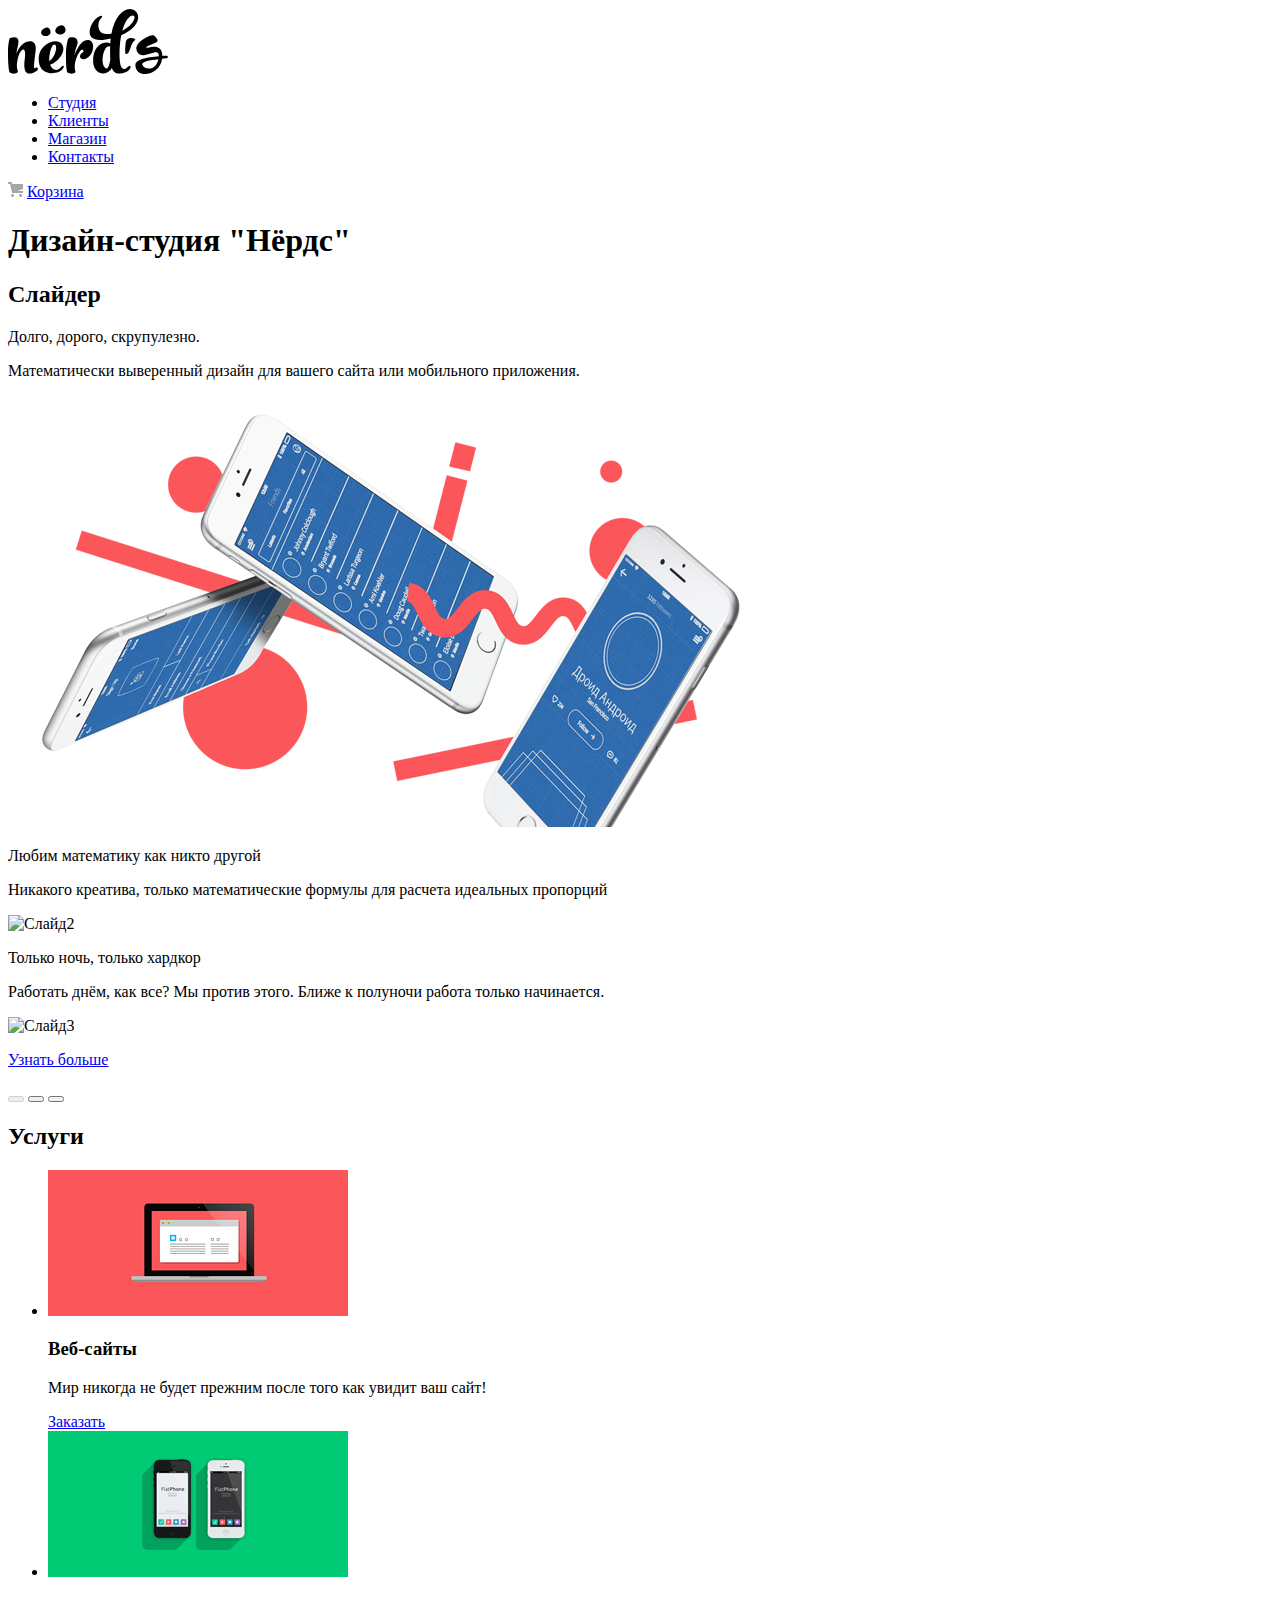
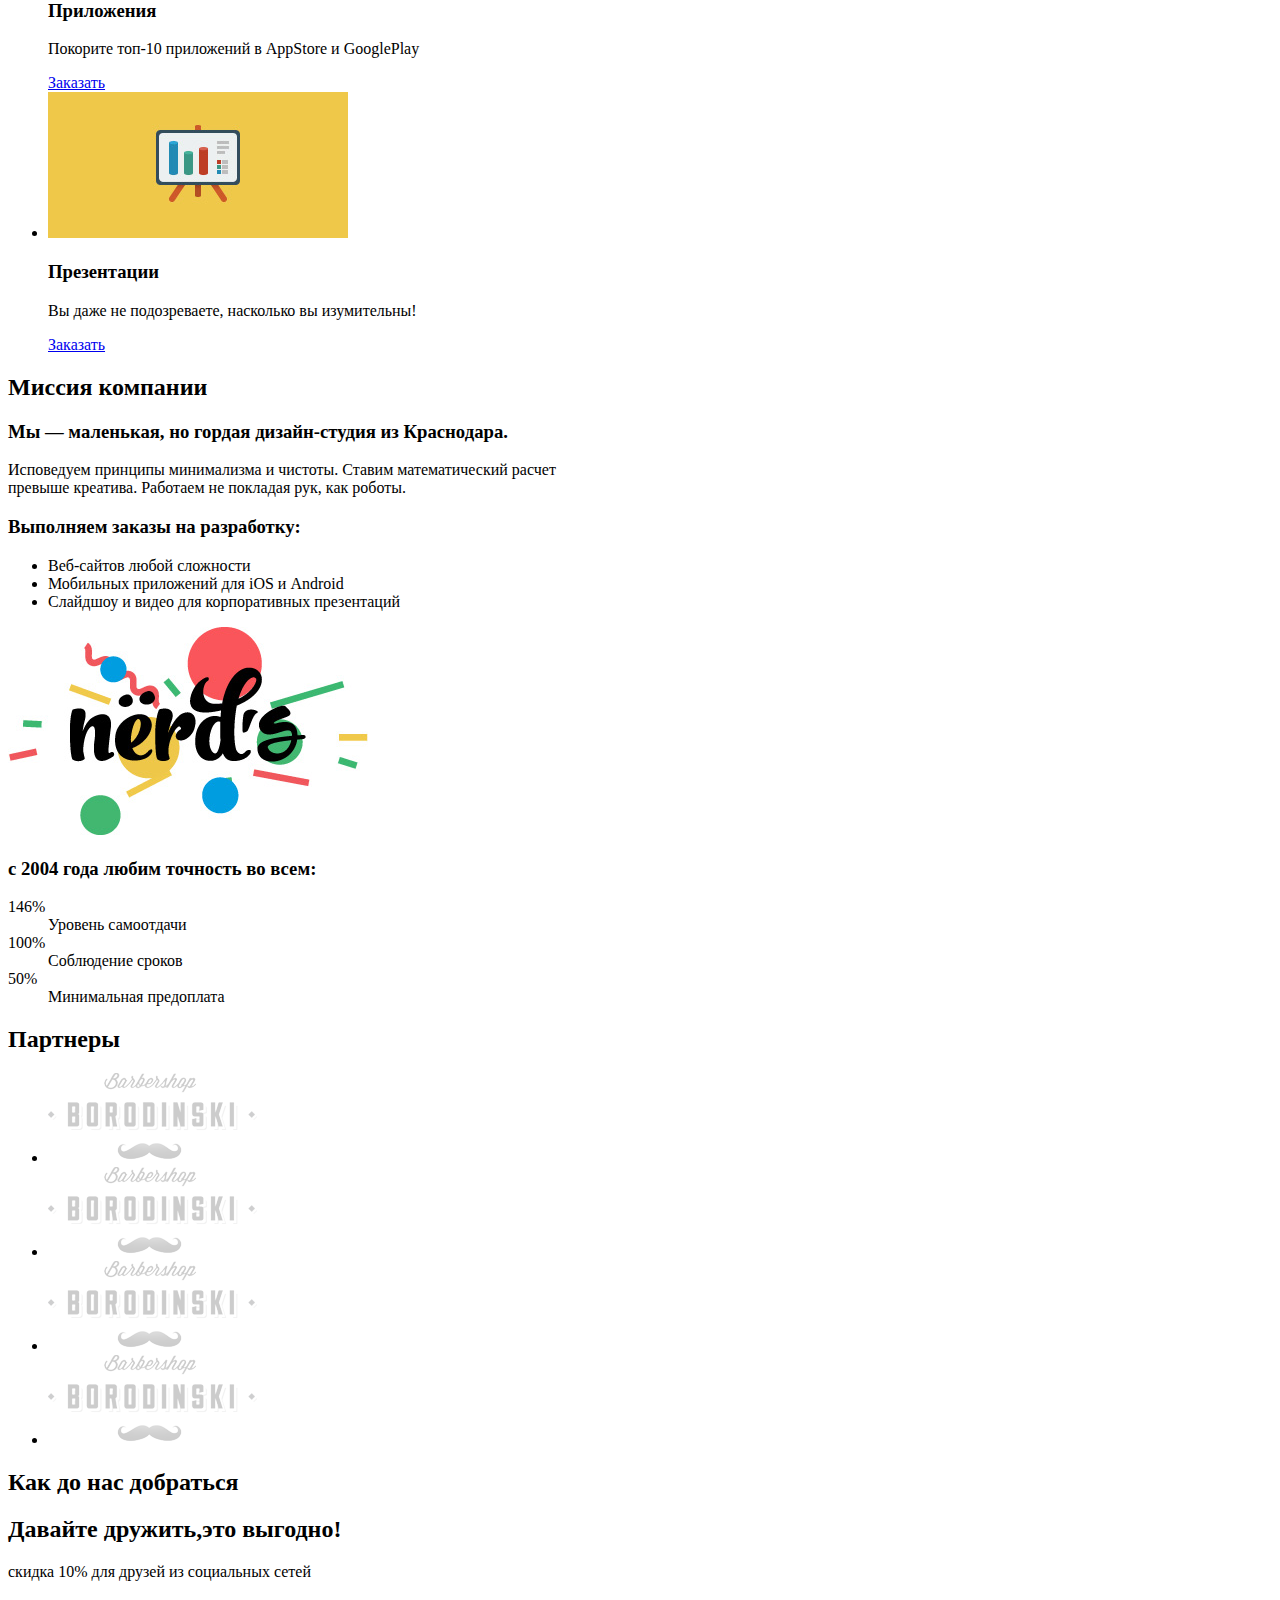
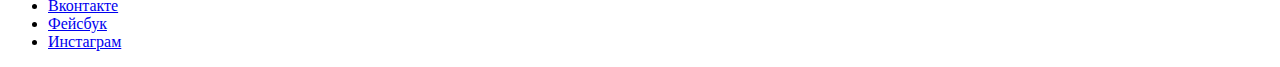
==== index.html @ 38458209 "initial commit" ====
<!DOCTYPE html>
<html lang="ru">

<head>
  <meta charset="utf-8">
  <title>HTML Academy: Нёрдс</title>
</head>

<body>
  <header>
    <nav>
      <a>
        <img src="img/photos/nerds-logo.svg" width="160" height="66" alt="Логотип">
      </a>
      <ul>
        <li><a href="blank.html">Студия</a></li>
        <li><a href="blank.html">Клиенты</a> </li>
        <li><a href="catalog.html">Магазин</a></li>
        <li><a href="blank.html">Контакты</a></li>
      </ul>
      <img src="img/photos/cart-icon.svg">
      <a href="blank.html">Корзина</a>
    </nav>
  </header>

  <main>
    <h1>Дизайн-студия "Нёрдс"</h1>

    <section>
      <h2>Слайдер</h2>
      <p>
        Долго, дорого, скрупулезно.
      </p>
      <p>
        Математически выверенный дизайн для вашего сайта или мобильного приложения.
      </p>

      <img src="img/photos/nerds-index-slide1 1.png" alt="Слайд1">

      <p>
        Любим математику как никто другой
      </p>
      <p>
        Никакого креатива, только математические формулы для расчета идеальных пропорций
      </p>

      <img src="https://via.placeholder.com/150x100" alt="Слайд2">

      <p>
        Только ночь, только хардкор
      </p>
      <p>
        Работать днём, как все? Мы против этого. Ближе к полуночи работа только начинается.
      </p>

      <img src="https://via.placeholder.com/150x100" alt="Слайд3">
      <p>
        <a href="#">Узнать больше</a>
      </p>

      <button type="button" disabled></button>
      <button type="button"></button>
      <button type="button"></button>
    </section>

    <section>
      <h2>
        Услуги
      </h2>
      <ul>
        <li>
          <img src="img/photos/illustration-1 1.jpg" alt="Веб-сайты">
          <h3>Веб-сайты</h3>
          <p>Мир никогда не будет прежним после того как увидит ваш сайт!</p>
          <a href="#">Заказать</a>
        </li>
        <li>
          <img src="img/photos/illustration-2 1.svg" alt="Приложения">
          <h3>Приложения</h3>
          <p>Покорите топ-10 приложений в AppStore и GooglePlay</p>
          <a href="#">Заказать</a>
        </li>
        <li>
          <img src="img/photos/illustration-3 1.jpg" alt="Презентации">
          <h3>Презентации</h3>
          <p>Вы даже не подозреваете, насколько вы изумительны!</p>
          <a href="#">Заказать</a>
        </li>
      </ul>
    </section>

    <section>
      <h2>
        Миссия компании
      </h2>
      <h3>Мы — маленькая, но гордая дизайн-студия из Краснодара.</h3>
      <p>Исповедуем принципы минимализма и чистоты. Ставим математический расчет<br>превыше креатива. Работаем не
        покладая рук, как роботы.</p>
      <p>
      <h3>Выполняем заказы на разработку:</h3>
      </p>
      <ul>
        <li>Веб-сайтов любой сложности</li>
        <li>Мобильных приложений для iOS и Android</li>
        <li>Слайдшоу и видео для корпоративных презентаций</li>
      </ul>

      <img src="img/photos/nerds-illustration 1.png" alt="Иллюстрация Нёрдс">
      <h3>с 2004 года любим точность во всем:</h3>
      <dl>
        <dt>146%</dt>
        <dd>Уровень самоотдачи</dd>

        <dt>100%</dt>
        <dd>Соблюдение сроков</dd>

        <dt>50%</dt>
        <dd>Минимальная предоплата</dd>
      </dl>
    </section>

    <section>
      <h2>Партнеры</h2>
      <ul>
        <li>
          <a href="https://htmlacademy.ru/intensive/htmlcss">
            <img src="img/photos/logo-2 1.svg" alt="html.academy">
          </a>
        </li>
        <li>
          <a href="#">
            <img src="img/photos/logo-2 1.svg" alt="borodinski">
          </a>
        </li>
        <li>
          <a href="#">
            <img src="img/photos/logo-2 1.svg" alt="pink">
          </a>
        </li>
        <li>
          <a href="#">
            <img src="img/photos/logo-2 1.svg" alt="mishka">
          </a>
        </li>
      </ul>
    </section>
  </main>
  
  <footer>
    <section>
      <h2>Как до нас добраться</h2>
      <!---Здесь будет карта -->
    </section>
    <section>
      <h2>Давайте дружить,это выгодно!</h2>
      <p>скидка 10% для друзей из социальных сетей</p>
      <ul>
        <li>
          <a href="#">Вконтакте</a>
        </li>
        <li>
          <a href="#">Фейсбук</a>
        </li>
        <li>
          <a href="#">Инстаграм</a>
        </li>
      </ul>
    </section>
  </footer>


</body>

</html>
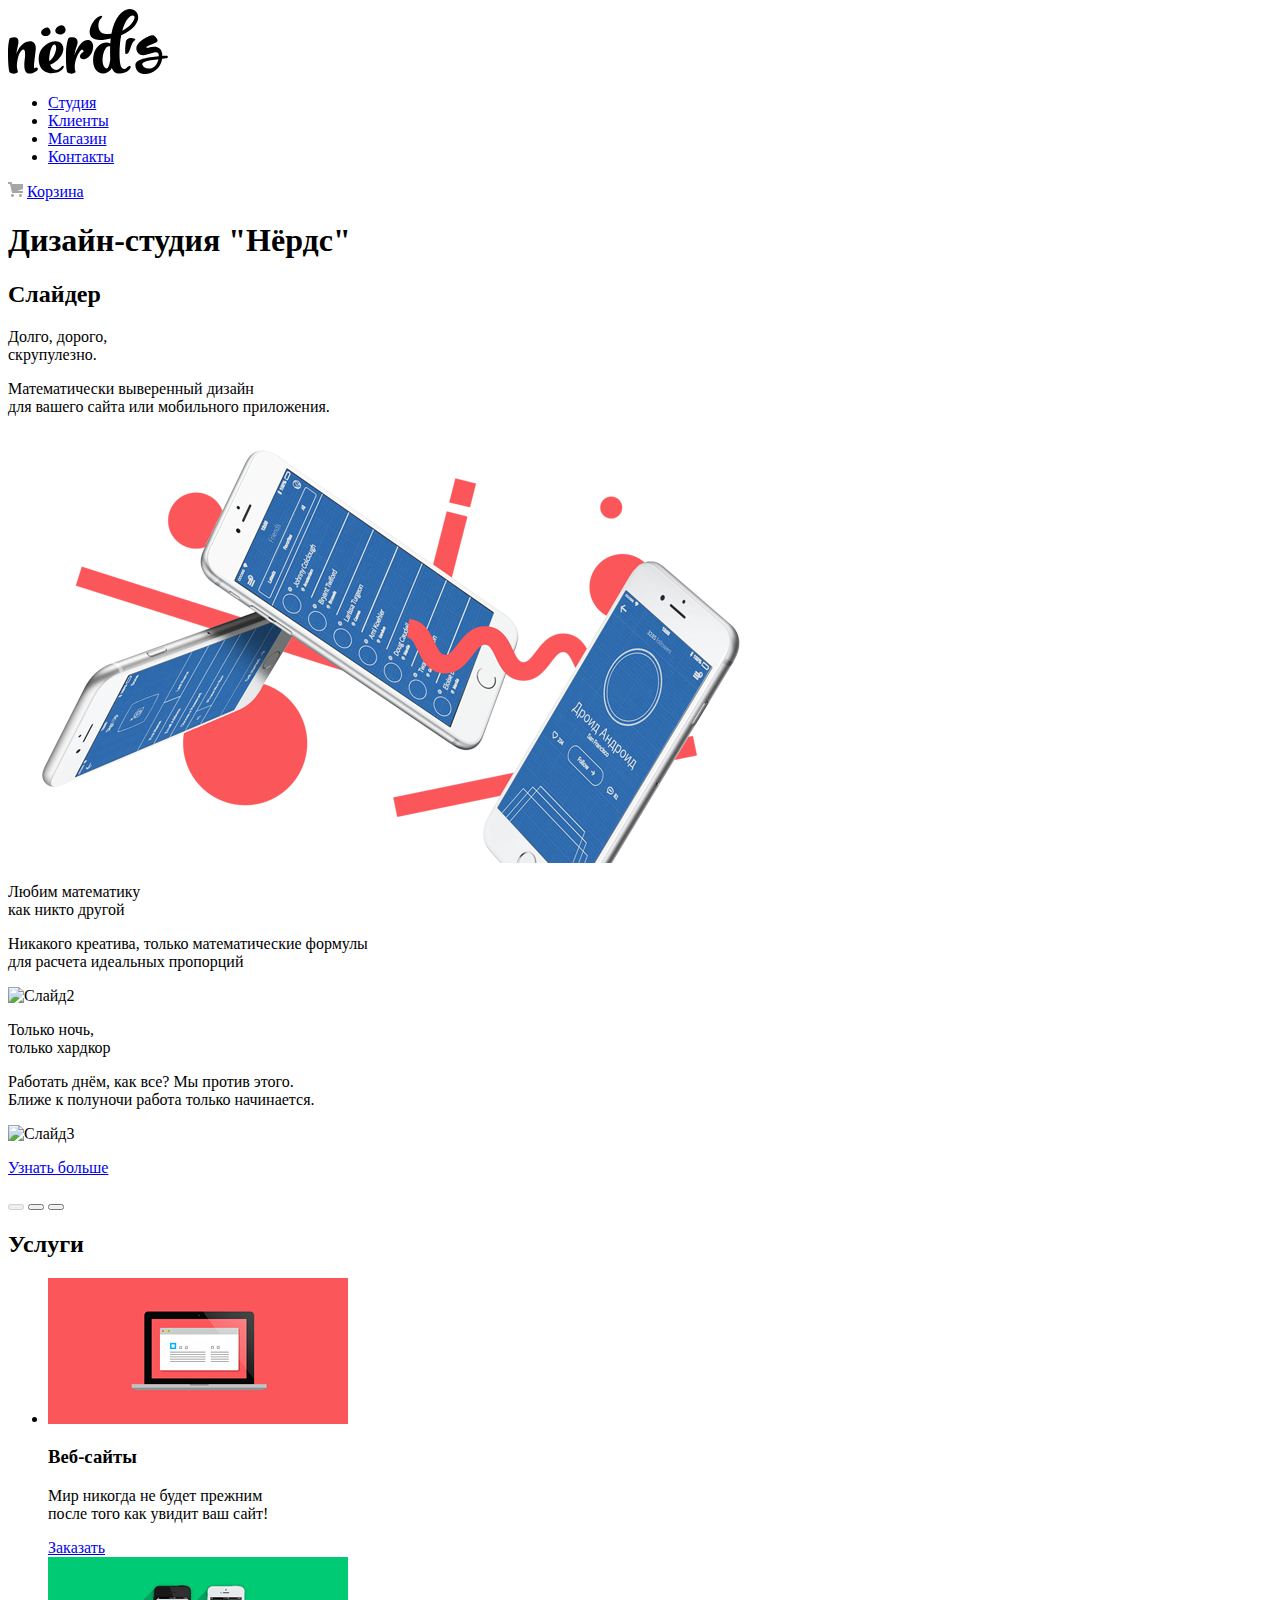
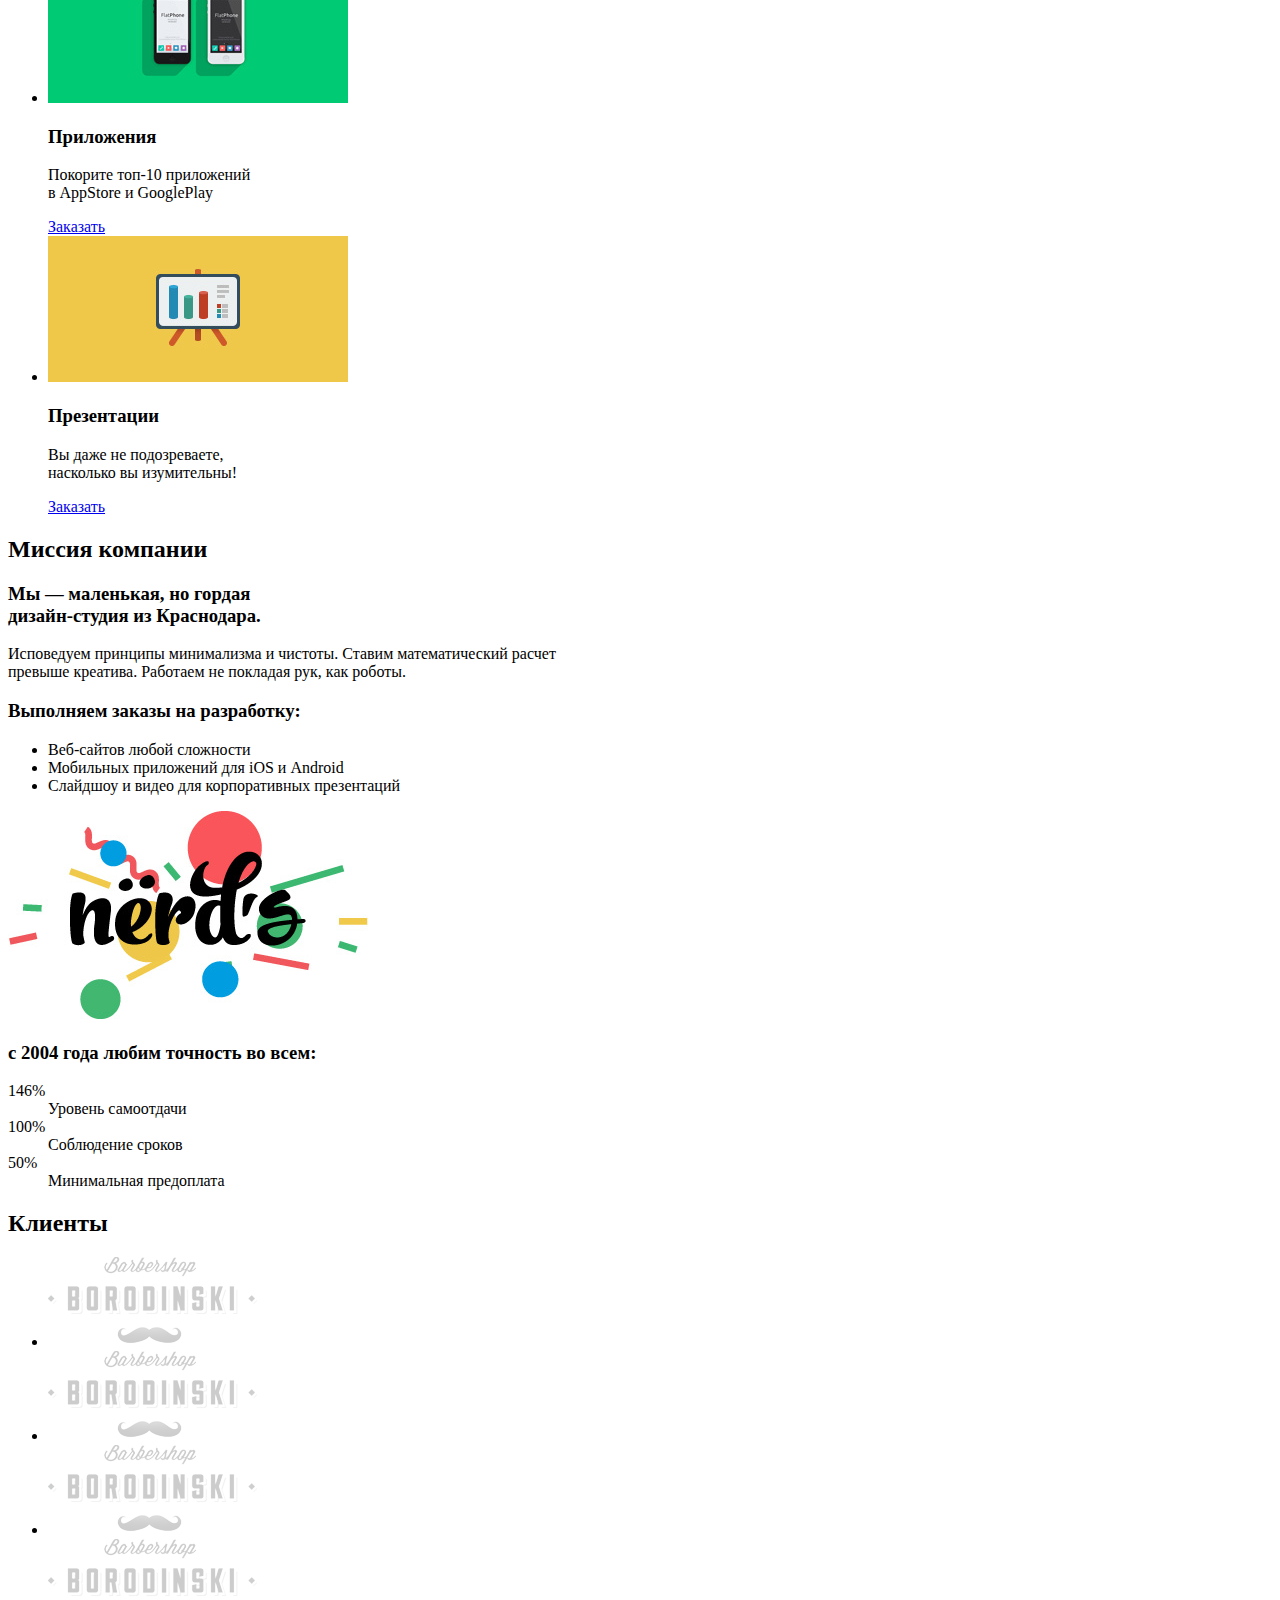
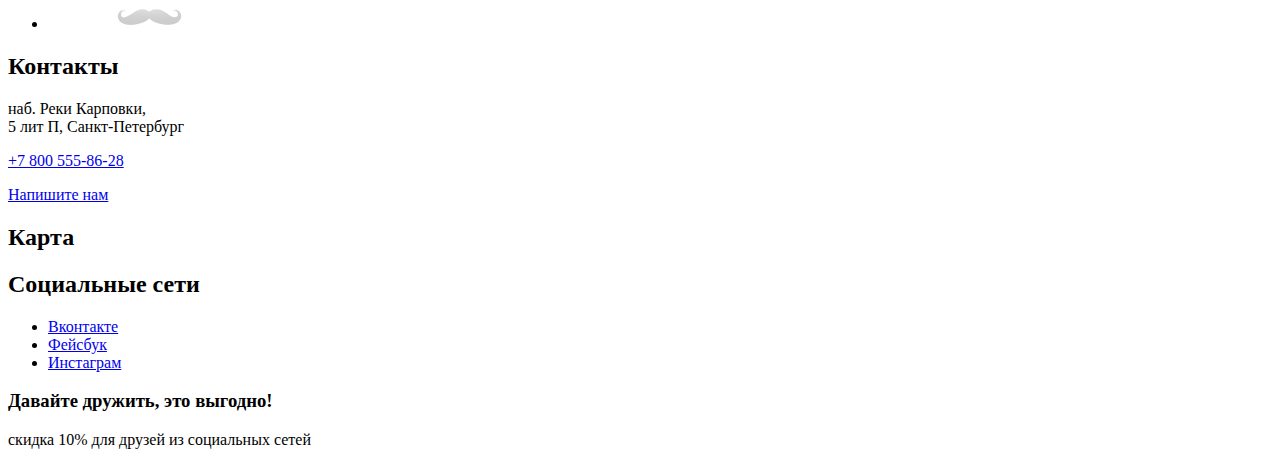
==== commit 7068b64e: "Стр.каталога, изменения в футере сайта" ====
--- a/index.html
+++ b/index.html
@@ -29,28 +29,28 @@
     <section>
       <h2>Слайдер</h2>
       <p>
-        Долго, дорого, скрупулезно.
+        Долго, дорого,<br> скрупулезно.
       </p>
       <p>
-        Математически выверенный дизайн для вашего сайта или мобильного приложения.
+        Математически выверенный дизайн<br> для вашего сайта или мобильного приложения.
       </p>
 
       <img src="img/photos/nerds-index-slide1 1.png" alt="Слайд1">
 
       <p>
-        Любим математику как никто другой
+        Любим математику<br> как никто другой
       </p>
       <p>
-        Никакого креатива, только математические формулы для расчета идеальных пропорций
+        Никакого креатива, только математические формулы<br> для расчета идеальных пропорций
       </p>
 
       <img src="https://via.placeholder.com/150x100" alt="Слайд2">
 
       <p>
-        Только ночь, только хардкор
+        Только ночь,<br> только хардкор
       </p>
       <p>
-        Работать днём, как все? Мы против этого. Ближе к полуночи работа только начинается.
+        Работать днём, как все? Мы против этого.<br> Ближе к полуночи работа только начинается.
       </p>
 
       <img src="https://via.placeholder.com/150x100" alt="Слайд3">
@@ -71,19 +71,19 @@
         <li>
           <img src="img/photos/illustration-1 1.jpg" alt="Веб-сайты">
           <h3>Веб-сайты</h3>
-          <p>Мир никогда не будет прежним после того как увидит ваш сайт!</p>
+          <p>Мир никогда не будет прежним<br> после того как увидит ваш сайт!</p>
           <a href="#">Заказать</a>
         </li>
         <li>
           <img src="img/photos/illustration-2 1.svg" alt="Приложения">
           <h3>Приложения</h3>
-          <p>Покорите топ-10 приложений в AppStore и GooglePlay</p>
+          <p>Покорите топ-10 приложений<br> в AppStore и GooglePlay</p>
           <a href="#">Заказать</a>
         </li>
         <li>
           <img src="img/photos/illustration-3 1.jpg" alt="Презентации">
           <h3>Презентации</h3>
-          <p>Вы даже не подозреваете, насколько вы изумительны!</p>
+          <p>Вы даже не подозреваете,<br> насколько вы изумительны!</p>
           <a href="#">Заказать</a>
         </li>
       </ul>
@@ -93,7 +93,7 @@
       <h2>
         Миссия компании
       </h2>
-      <h3>Мы — маленькая, но гордая дизайн-студия из Краснодара.</h3>
+      <h3>Мы — маленькая, но гордая<br> дизайн-студия из Краснодара.</h3>
       <p>Исповедуем принципы минимализма и чистоты. Ставим математический расчет<br>превыше креатива. Работаем не
         покладая рук, как роботы.</p>
       <p>
@@ -120,7 +120,7 @@
     </section>
 
     <section>
-      <h2>Партнеры</h2>
+      <h2>Клиенты</h2>
       <ul>
         <li>
           <a href="https://htmlacademy.ru/intensive/htmlcss">
@@ -144,16 +144,28 @@
         </li>
       </ul>
     </section>
+
   </main>
-  
+
   <footer>
     <section>
-      <h2>Как до нас добраться</h2>
+      <h2>Контакты</h2>
+      <p>
+        наб. Реки Карповки,<br> 5 лит П, Санкт-Петербург
+      </p>
+     <a href="tel:+78005558628">+7 800 555-86-28</a>
+     <p>
+     <a href="#">Напишите нам</a>
+    </p>
+    </section>
+
+    <section>
+      <h2>Карта</h2>
       <!---Здесь будет карта -->
     </section>
+    
     <section>
-      <h2>Давайте дружить,это выгодно!</h2>
-      <p>скидка 10% для друзей из социальных сетей</p>
+      <h2>Социальные сети</h2>
       <ul>
         <li>
           <a href="#">Вконтакте</a>
@@ -165,6 +177,10 @@
           <a href="#">Инстаграм</a>
         </li>
       </ul>
+        <h3>Давайте дружить, это выгодно!</h3>
+      <p>
+        скидка 10% для друзей из социальных сетей
+      </p>
     </section>
   </footer>
 
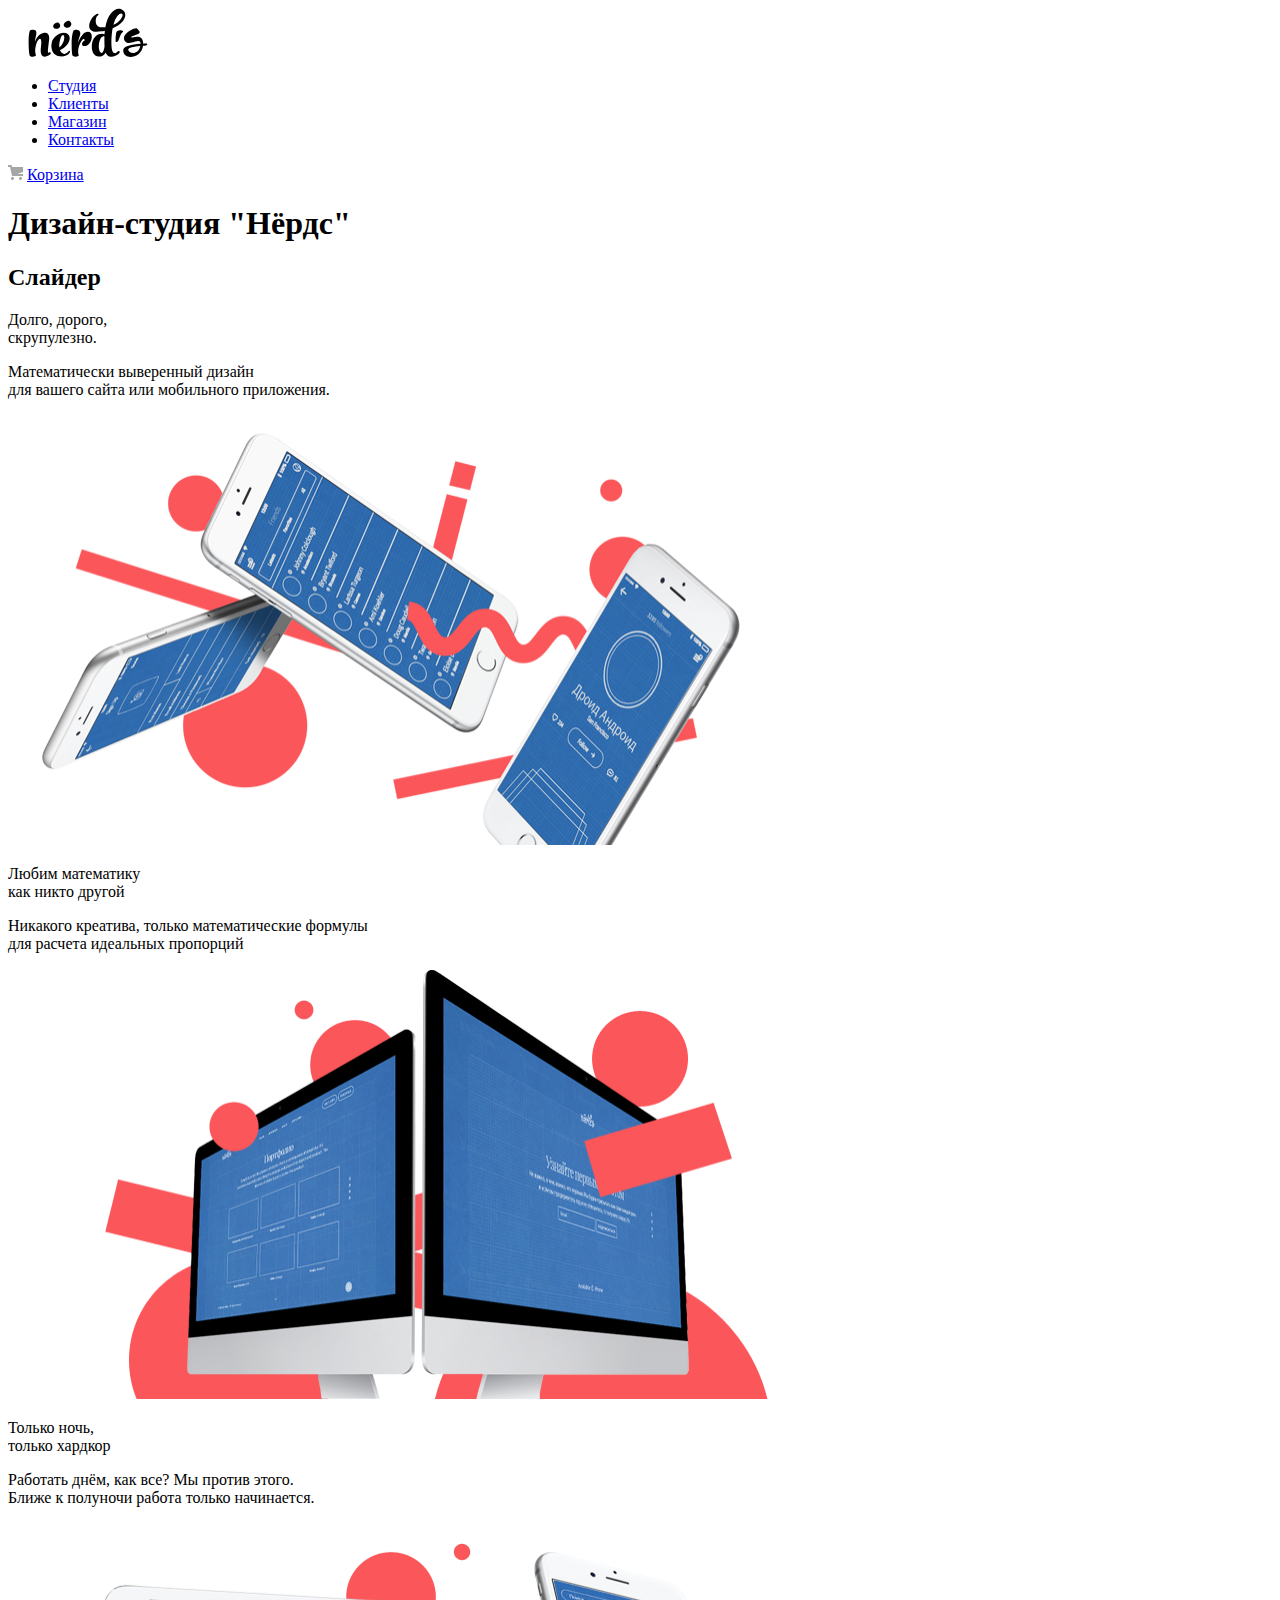
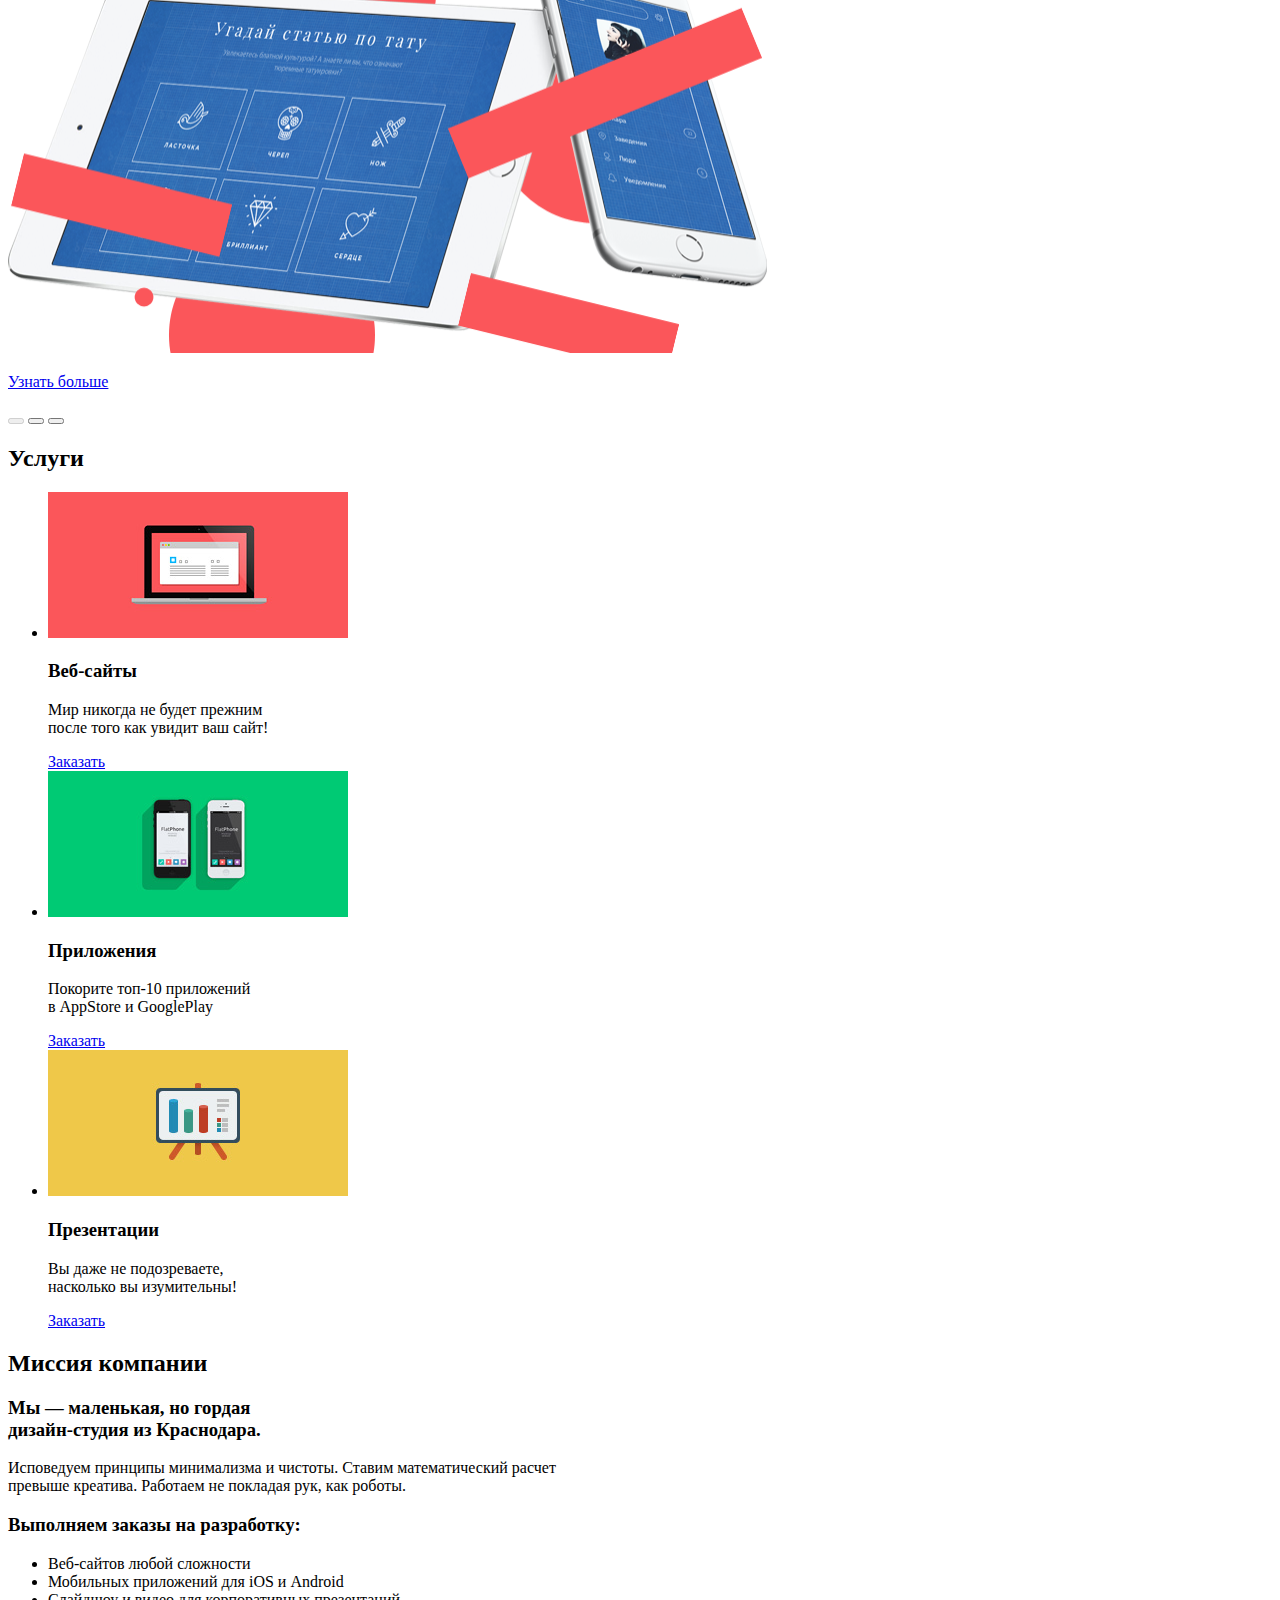
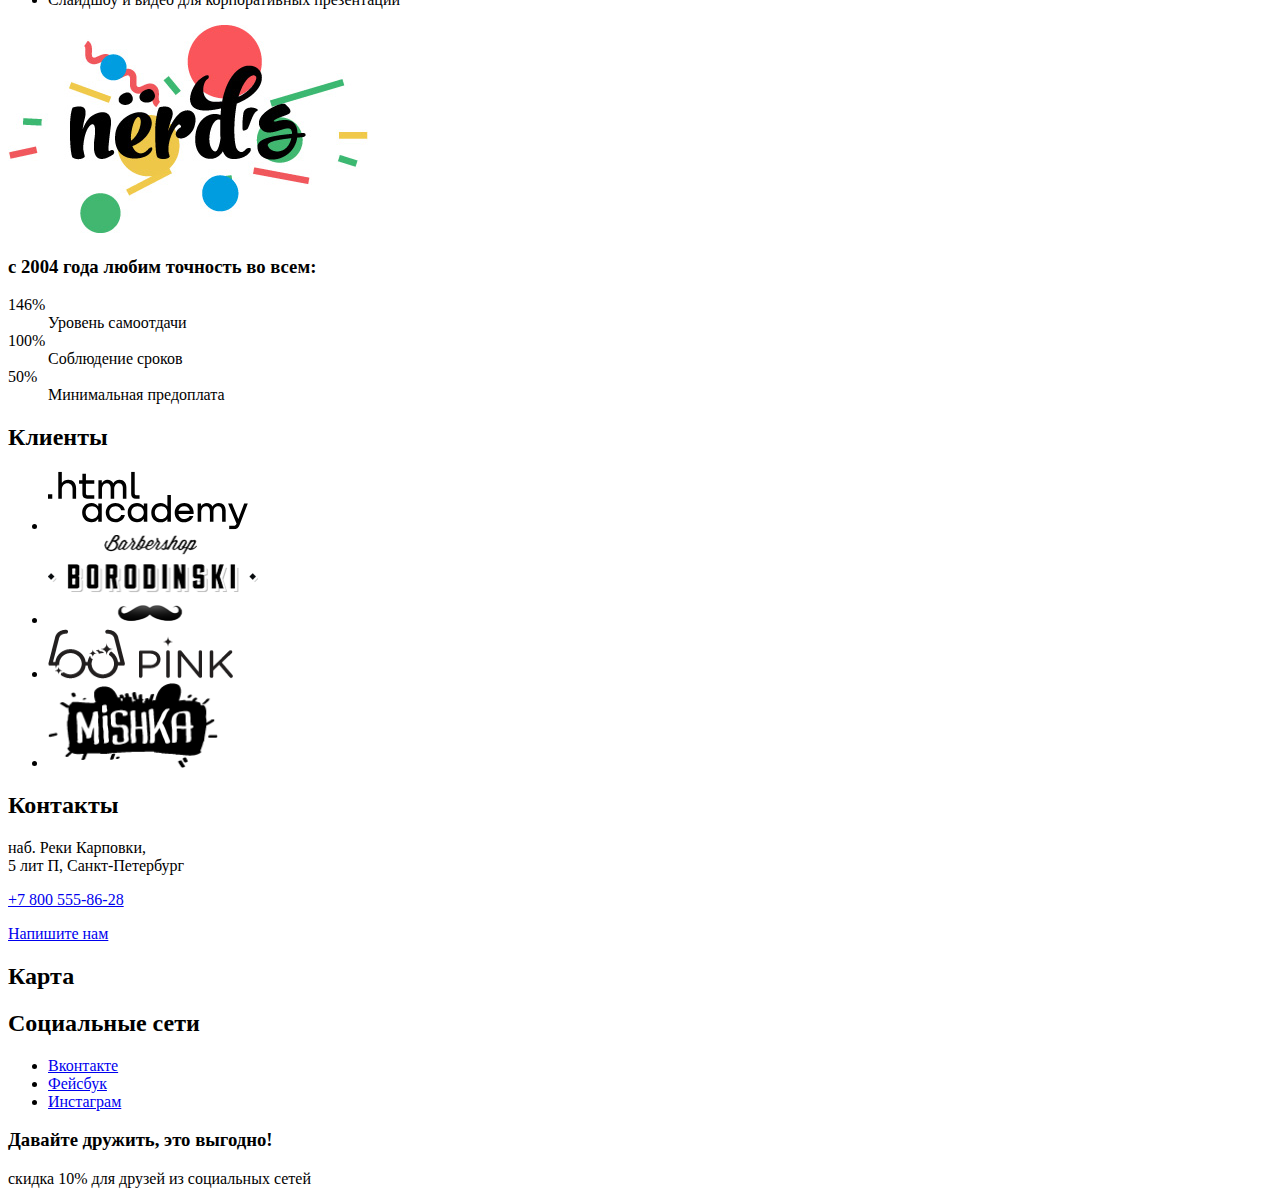
==== commit 355f48a3: "Добавлены картинки, сделана фавиконка" ====
--- a/index.html
+++ b/index.html
@@ -4,13 +4,17 @@
 <head>
   <meta charset="utf-8">
   <title>HTML Academy: Нёрдс</title>
+  <link rel="icon" href="favicon.ico">
+  <link rel="icon" href="favicon/icon.svg" type="image/svg+xml">
+  <link rel="apple-touch-icon" href="favicon/180.png">
+  <link rel="manifest" href="manifest.webmanifest">
 </head>
 
 <body>
   <header>
     <nav>
       <a>
-        <img src="img/photos/nerds-logo.svg" width="160" height="66" alt="Логотип">
+        <img src="img/nerds-logo.svg" width="160" height="49" alt="Логотип">
       </a>
       <ul>
         <li><a href="blank.html">Студия</a></li>
@@ -18,7 +22,7 @@
         <li><a href="catalog.html">Магазин</a></li>
         <li><a href="blank.html">Контакты</a></li>
       </ul>
-      <img src="img/photos/cart-icon.svg">
+      <img src="img/icons/cart-icon.svg" width="15" height="15" alt="Корзина">
       <a href="blank.html">Корзина</a>
     </nav>
   </header>
@@ -35,7 +39,7 @@
         Математически выверенный дизайн<br> для вашего сайта или мобильного приложения.
       </p>
 
-      <img src="img/photos/nerds-index-slide1 1.png" alt="Слайд1">
+      <img src="img/long_expensive_scrupulously.png" width="760" height="430" alt="Слайд1">
 
       <p>
         Любим математику<br> как никто другой
@@ -44,7 +48,7 @@
         Никакого креатива, только математические формулы<br> для расчета идеальных пропорций
       </p>
 
-      <img src="https://via.placeholder.com/150x100" alt="Слайд2">
+      <img src="img/love_math.png" width="760" height="430" alt="Слайд2">
 
       <p>
         Только ночь,<br> только хардкор
@@ -53,7 +57,7 @@
         Работать днём, как все? Мы против этого.<br> Ближе к полуночи работа только начинается.
       </p>
 
-      <img src="https://via.placeholder.com/150x100" alt="Слайд3">
+      <img src="img/night_hardcore.png" width="760" height="430" alt="Слайд3">
       <p>
         <a href="#">Узнать больше</a>
       </p>
@@ -69,19 +73,19 @@
       </h2>
       <ul>
         <li>
-          <img src="img/photos/illustration-1 1.jpg" alt="Веб-сайты">
+          <img src="img/services/web-sites.png" width="300" height="146" alt="Веб-сайты">
           <h3>Веб-сайты</h3>
           <p>Мир никогда не будет прежним<br> после того как увидит ваш сайт!</p>
           <a href="#">Заказать</a>
         </li>
         <li>
-          <img src="img/photos/illustration-2 1.svg" alt="Приложения">
+          <img src="img/services/apllications.png" width="300" height="146" alt="Приложения">
           <h3>Приложения</h3>
           <p>Покорите топ-10 приложений<br> в AppStore и GooglePlay</p>
           <a href="#">Заказать</a>
         </li>
         <li>
-          <img src="img/photos/illustration-3 1.jpg" alt="Презентации">
+          <img src="img/services/presentations.png" width="300" height="146" alt="Презентации">
           <h3>Презентации</h3>
           <p>Вы даже не подозреваете,<br> насколько вы изумительны!</p>
           <a href="#">Заказать</a>
@@ -105,7 +109,7 @@
         <li>Слайдшоу и видео для корпоративных презентаций</li>
       </ul>
 
-      <img src="img/photos/nerds-illustration 1.png" alt="Иллюстрация Нёрдс">
+      <img src="img/nerds-illustration 1.png" width="360" height="208" alt="Иллюстрация Нёрдс">
       <h3>с 2004 года любим точность во всем:</h3>
       <dl>
         <dt>146%</dt>
@@ -124,22 +128,22 @@
       <ul>
         <li>
           <a href="https://htmlacademy.ru/intensive/htmlcss">
-            <img src="img/photos/logo-2 1.svg" alt="html.academy">
+            <img src="img/clients/htmlacademy 2.svg" width="200" height="60" alt="html.academy">
           </a>
         </li>
         <li>
           <a href="#">
-            <img src="img/photos/logo-2 1.svg" alt="borodinski">
+            <img src="img/clients/brorodinski.png" width="210" height="90" alt="borodinski">
           </a>
         </li>
         <li>
           <a href="#">
-            <img src="img/photos/logo-2 1.svg" alt="pink">
+            <img src="img/clients/pink.png" width="185" height="50" alt="pink">
           </a>
         </li>
         <li>
           <a href="#">
-            <img src="img/photos/logo-2 1.svg" alt="mishka">
+            <img src="img/clients/mishka.png" width="170" height="85" alt="mishka">
           </a>
         </li>
       </ul>
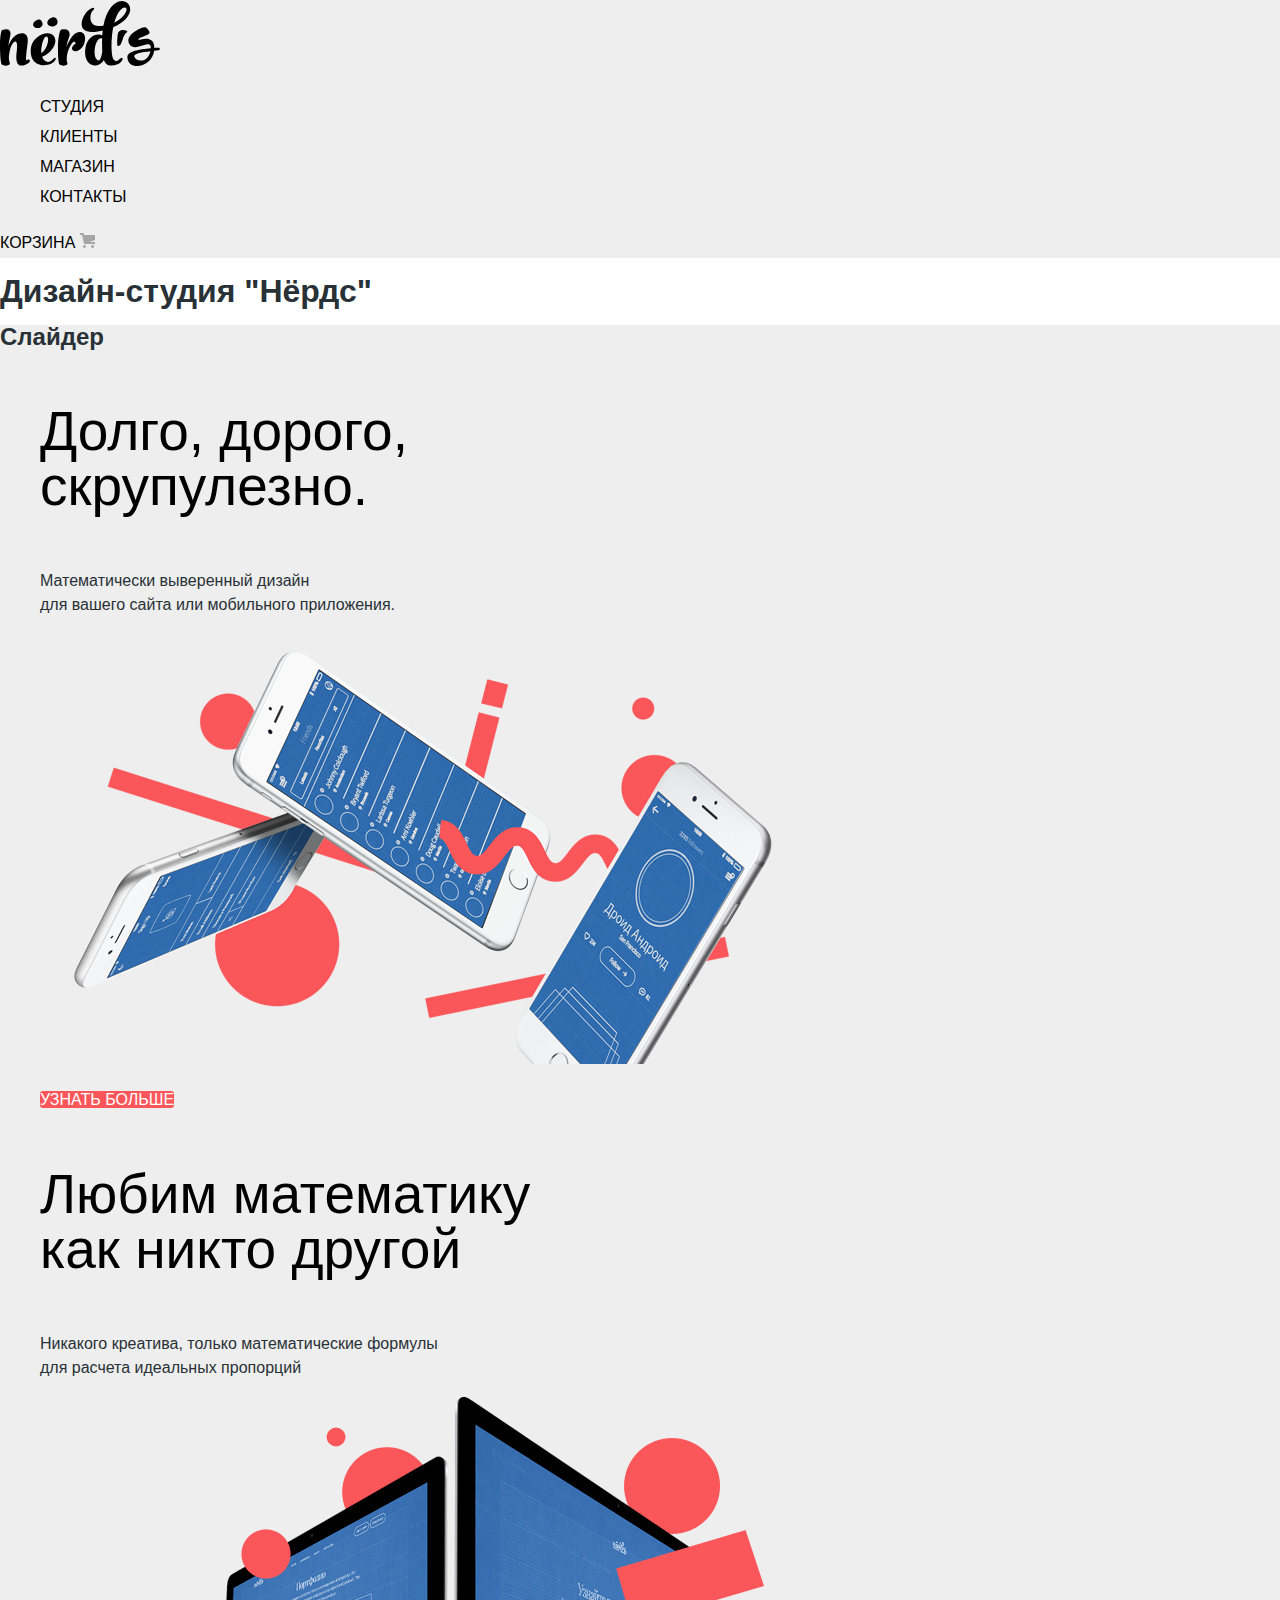
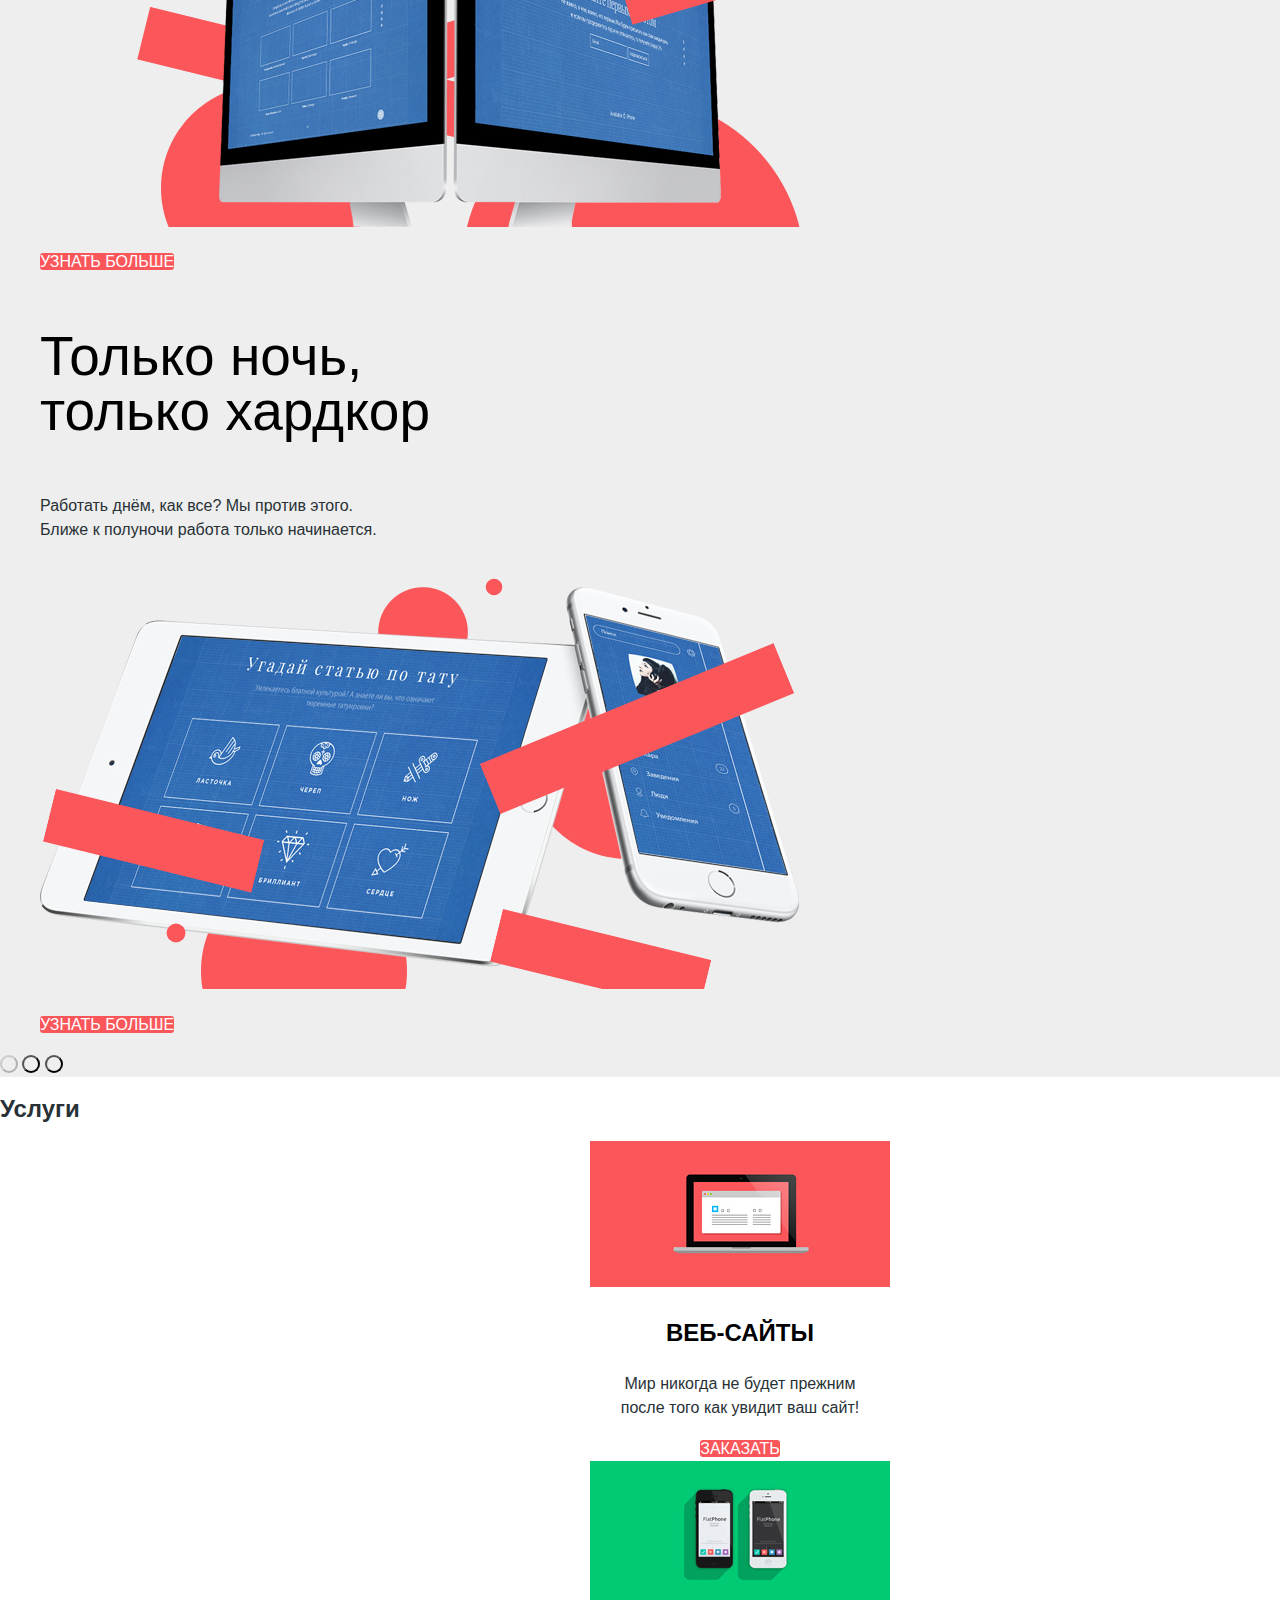
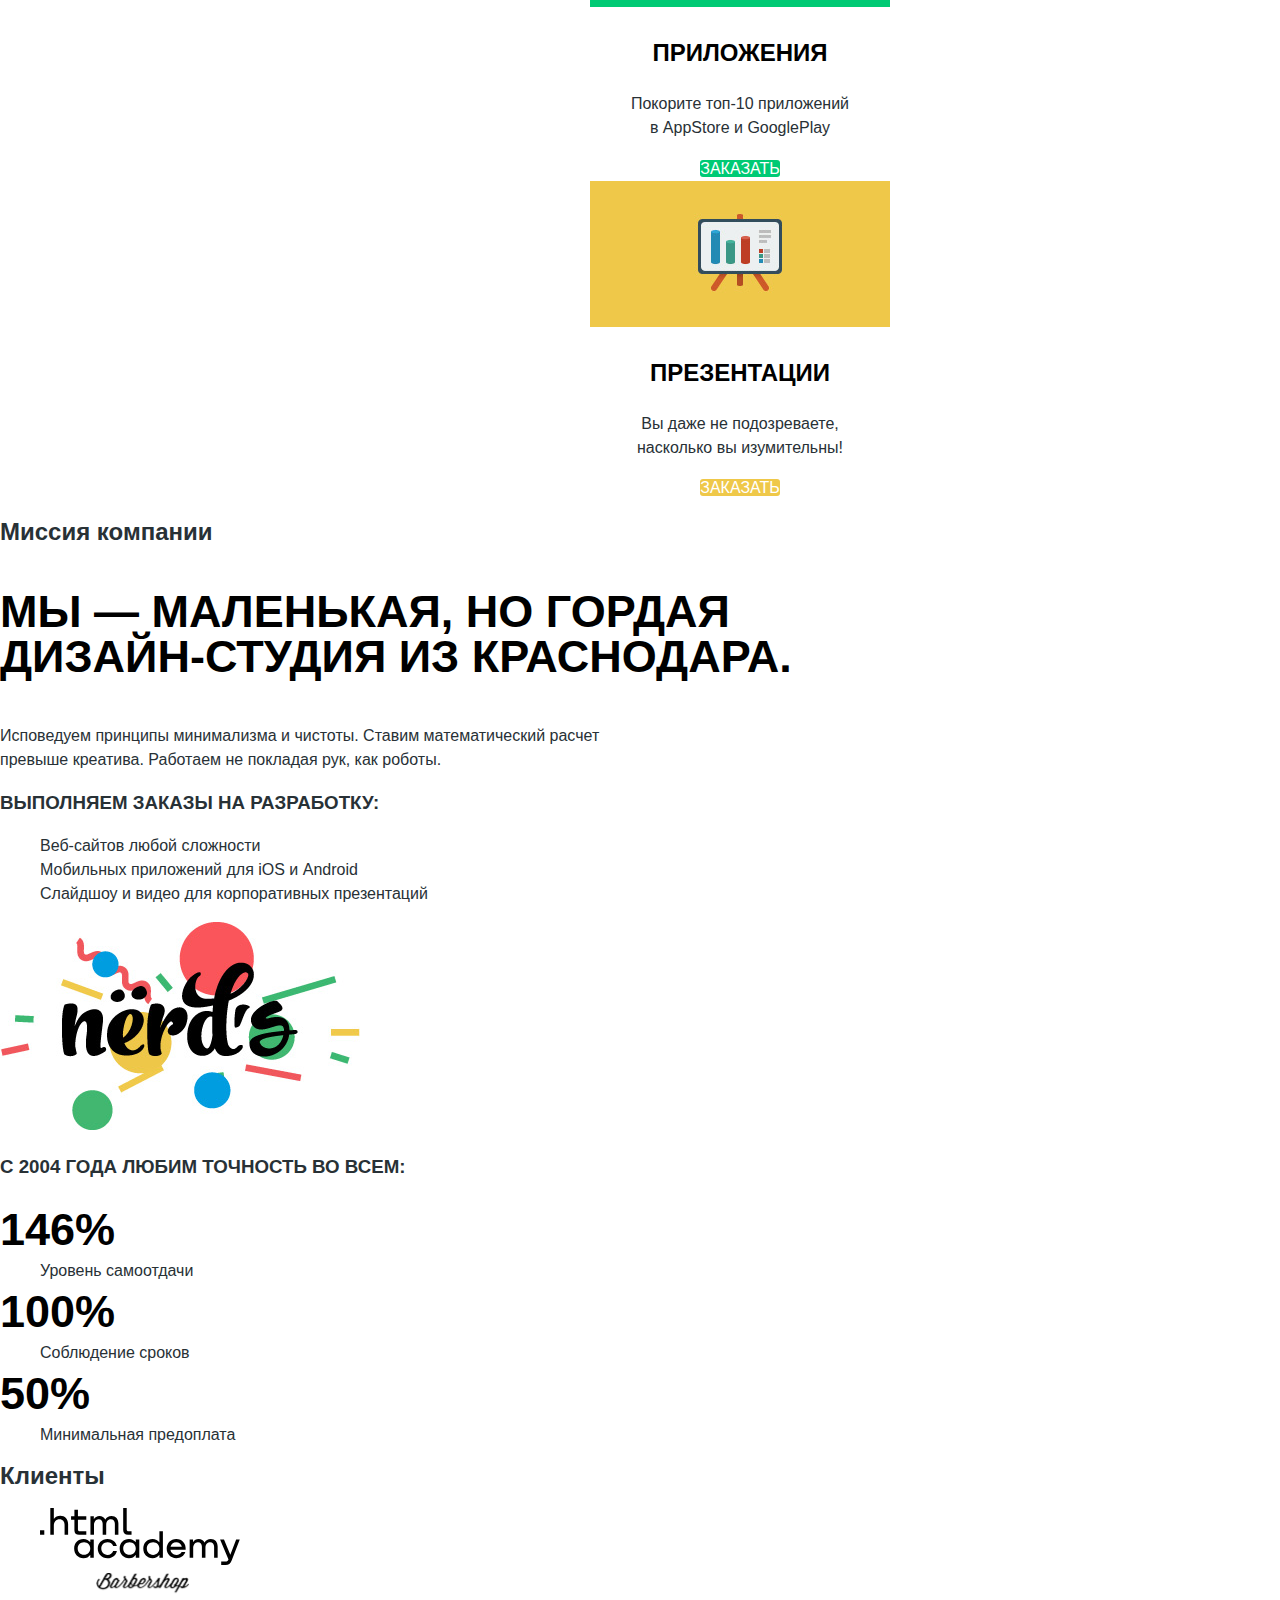
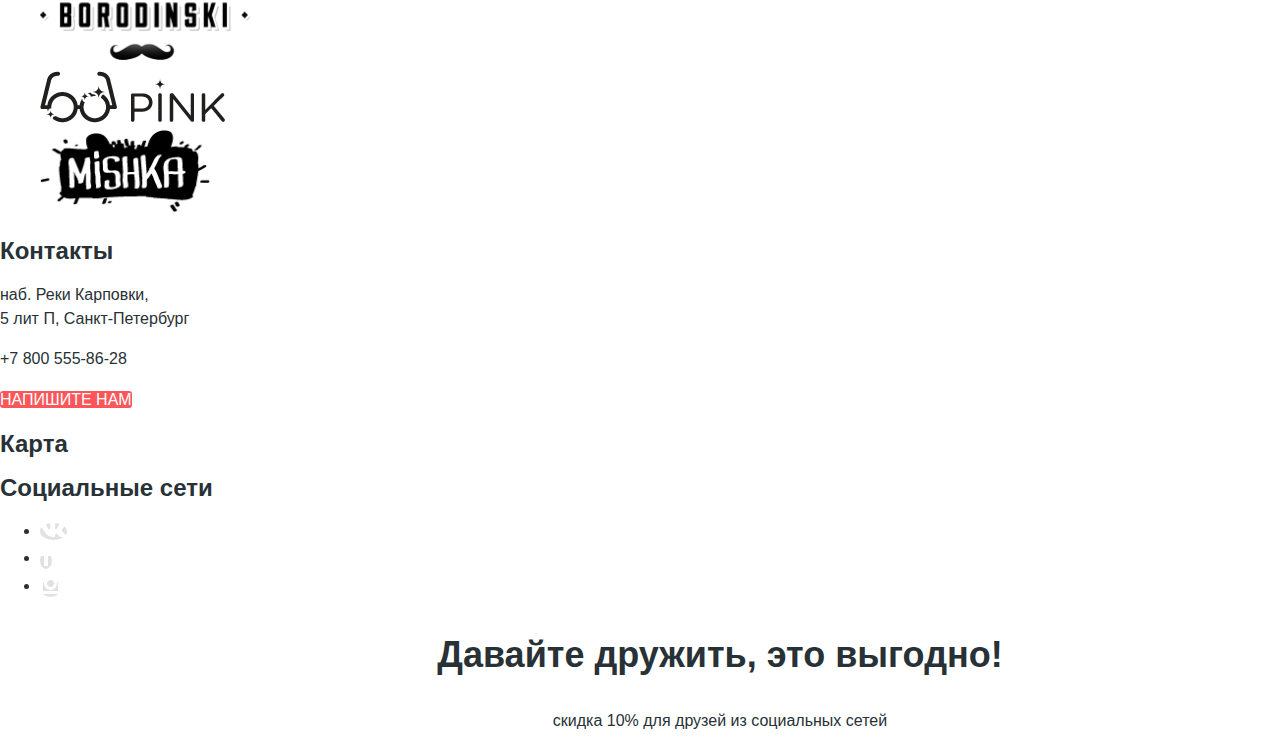
==== commit b89b7f79: "Базовая стлизация главной" ====
--- a/index.html
+++ b/index.html
@@ -1,147 +1,143 @@
 <!DOCTYPE html>
-<html lang="ru">
+<html class="page" lang="ru">
 
 <head>
   <meta charset="utf-8">
   <title>HTML Academy: Нёрдс</title>
+  <link rel="stysheet" href="https://fonts.googleapis.com/css2?family=Roboto:wght@400;500;700&display=swap">
+  <link href="normalize.css" rel="stylesheet">
+  <link href="css/style.css" rel="stylesheet">
   <link rel="icon" href="favicon.ico">
   <link rel="icon" href="favicon/icon.svg" type="image/svg+xml">
   <link rel="apple-touch-icon" href="favicon/180.png">
   <link rel="manifest" href="manifest.webmanifest">
 </head>
 
-<body>
-  <header>
-    <nav>
-      <a>
+<body class="page-body">
+  <header class="main-header">
+    <nav class="main-navigation">
+      <a class="main-header-logo">
         <img src="img/nerds-logo.svg" width="160" height="49" alt="Логотип">
       </a>
-      <ul>
+      <ul class="site-navigation">
         <li><a href="blank.html">Студия</a></li>
         <li><a href="blank.html">Клиенты</a> </li>
         <li><a href="catalog.html">Магазин</a></li>
         <li><a href="blank.html">Контакты</a></li>
       </ul>
+      <div class="user-navigation">
+      <a class="cart-link" href="blank.html">Корзина</a>
       <img src="img/icons/cart-icon.svg" width="15" height="15" alt="Корзина">
-      <a href="blank.html">Корзина</a>
+      </div>
     </nav>
   </header>
 
-  <main>
+  <main class="container">
     <h1>Дизайн-студия "Нёрдс"</h1>
 
-    <section>
+    <section class="main-slider">
       <h2>Слайдер</h2>
-      <p>
-        Долго, дорого,<br> скрупулезно.
-      </p>
-      <p>
-        Математически выверенный дизайн<br> для вашего сайта или мобильного приложения.
-      </p>
+      <ul class="slider-list">
+        <li class="slider-item">
+          <h3>Долго, дорого,<br> скрупулезно.</h3>
+          <p> Математически выверенный дизайн<br> для вашего сайта или мобильного приложения.</p>
+          <img src="img/long_expensive_scrupulously.png" width="760" height="430" alt="Слайд1">
+          <p><a class="button" href="#">Узнать больше</a></p>
+        </li>
+        <li class="slider-item">
+          <h3>Любим математику<br> как никто другой</h3>
+          <p>Никакого креатива, только математические формулы<br> для расчета идеальных пропорций</p>
+          <img src="img/love_math.png" width="760" height="430" alt="Слайд2">
+          <p><a class="button"  href="#">Узнать больше</a></p>
+        </li>
+        <li class="slider-item">
+          <h3>Только ночь,<br> только хардкор</h3>
+          <p>Работать днём, как все? Мы против этого.<br> Ближе к полуночи работа только начинается.</p>
+          <img src="img/night_hardcore.png" width="760" height="430" alt="Слайд3">
+          <p><a class="button" href="#">Узнать больше</a></p>
+        </li>
+      </ul>
 
-      <img src="img/long_expensive_scrupulously.png" width="760" height="430" alt="Слайд1">
-
-      <p>
-        Любим математику<br> как никто другой
-      </p>
-      <p>
-        Никакого креатива, только математические формулы<br> для расчета идеальных пропорций
-      </p>
-
-      <img src="img/love_math.png" width="760" height="430" alt="Слайд2">
-
-      <p>
-        Только ночь,<br> только хардкор
-      </p>
-      <p>
-        Работать днём, как все? Мы против этого.<br> Ближе к полуночи работа только начинается.
-      </p>
-
-      <img src="img/night_hardcore.png" width="760" height="430" alt="Слайд3">
-      <p>
-        <a href="#">Узнать больше</a>
-      </p>
-
-      <button type="button" disabled></button>
-      <button type="button"></button>
-      <button type="button"></button>
+      <button class="slider-button" type="button" disabled></button>
+      <button class="slider-button" type="button"></button>
+      <button class="slider-button" type="button"></button>
     </section>
 
-    <section>
+    <section class="services">
       <h2>
         Услуги
       </h2>
-      <ul>
-        <li>
+      <ul class="services-list">
+        <li class="services-item">
           <img src="img/services/web-sites.png" width="300" height="146" alt="Веб-сайты">
           <h3>Веб-сайты</h3>
           <p>Мир никогда не будет прежним<br> после того как увидит ваш сайт!</p>
-          <a href="#">Заказать</a>
+          <a class="button services-button web" href="#">Заказать</a>
         </li>
-        <li>
+        <li class="services-item">
           <img src="img/services/apllications.png" width="300" height="146" alt="Приложения">
           <h3>Приложения</h3>
           <p>Покорите топ-10 приложений<br> в AppStore и GooglePlay</p>
-          <a href="#">Заказать</a>
+          <a class="button services-button app" href="#">Заказать</a>
         </li>
-        <li>
+        <li class="services-item">
           <img src="img/services/presentations.png" width="300" height="146" alt="Презентации">
           <h3>Презентации</h3>
           <p>Вы даже не подозреваете,<br> насколько вы изумительны!</p>
-          <a href="#">Заказать</a>
+          <a class="button services-button prs" href="#">Заказать</a>
         </li>
       </ul>
     </section>
 
-    <section>
+    <section class="mission">
       <h2>
         Миссия компании
       </h2>
-      <h3>Мы — маленькая, но гордая<br> дизайн-студия из Краснодара.</h3>
+      <h3 class="mission-description">Мы — маленькая, но гордая<br> дизайн-студия из Краснодара.</h3>
       <p>Исповедуем принципы минимализма и чистоты. Ставим математический расчет<br>превыше креатива. Работаем не
         покладая рук, как роботы.</p>
       <p>
       <h3>Выполняем заказы на разработку:</h3>
       </p>
-      <ul>
-        <li>Веб-сайтов любой сложности</li>
-        <li>Мобильных приложений для iOS и Android</li>
-        <li>Слайдшоу и видео для корпоративных презентаций</li>
+      <ul class="order-list">
+        <li class="order-item">Веб-сайтов любой сложности</li>
+        <li class="order-item">Мобильных приложений для iOS и Android</li>
+        <li class="order-item">Слайдшоу и видео для корпоративных презентаций</li>
       </ul>
 
       <img src="img/nerds-illustration 1.png" width="360" height="208" alt="Иллюстрация Нёрдс">
       <h3>с 2004 года любим точность во всем:</h3>
-      <dl>
-        <dt>146%</dt>
-        <dd>Уровень самоотдачи</dd>
+      <dl class="benefit-list">
+        <dt class="benefit-item">146%</dt>
+        <dd class="benefit-description">Уровень самоотдачи</dd>
 
-        <dt>100%</dt>
-        <dd>Соблюдение сроков</dd>
+        <dt class="benefit-item">100%</dt>
+        <dd class="benefit-description">Соблюдение сроков</dd>
 
-        <dt>50%</dt>
-        <dd>Минимальная предоплата</dd>
+        <dt class="benefit-item">50%</dt>
+        <dd class="benefit-description">Минимальная предоплата</dd>
       </dl>
     </section>
 
-    <section>
+    <section class="clients">
       <h2>Клиенты</h2>
-      <ul>
-        <li>
+      <ul class="clients-list">
+        <li class="client-item">
           <a href="https://htmlacademy.ru/intensive/htmlcss">
             <img src="img/clients/htmlacademy 2.svg" width="200" height="60" alt="html.academy">
           </a>
         </li>
-        <li>
+        <li class="client-item">
           <a href="#">
             <img src="img/clients/brorodinski.png" width="210" height="90" alt="borodinski">
           </a>
         </li>
-        <li>
+        <li class="client-item">
           <a href="#">
             <img src="img/clients/pink.png" width="185" height="50" alt="pink">
           </a>
         </li>
-        <li>
+        <li class="client-item">
           <a href="#">
             <img src="img/clients/mishka.png" width="170" height="85" alt="mishka">
           </a>
@@ -151,40 +147,48 @@
 
   </main>
 
-  <footer>
-    <section>
+  <footer class="main-footer">
+    <section class="footer-contacts">
       <h2>Контакты</h2>
       <p>
         наб. Реки Карповки,<br> 5 лит П, Санкт-Петербург
       </p>
-     <a href="tel:+78005558628">+7 800 555-86-28</a>
+     <a class="footer-phone" href="tel:+78005558628">+7 800 555-86-28</a>
      <p>
-     <a href="#">Напишите нам</a>
+     <a class="button" href="#">Напишите нам</a>
     </p>
     </section>
 
-    <section>
+    <section class="footer-map">
       <h2>Карта</h2>
       <!---Здесь будет карта -->
     </section>
     
-    <section>
+    <section class="footer-social">
       <h2>Социальные сети</h2>
-      <ul>
+      <ul class="social-list">
         <li>
-          <a href="#">Вконтакте</a>
+          <a class="button social-button" href="#">
+            <img src="img/icons/vk.svg">
+          </a>
         </li>
         <li>
-          <a href="#">Фейсбук</a>
+          <a class="button social-button"  href="#">
+            <img src="img/icons/facebook.svg">
+          </a>
         </li>
         <li>
-          <a href="#">Инстаграм</a>
+          <a class="button  social-button"  href="#">
+            <img src="img/icons/insta.svg">
+          </a>
         </li>
       </ul>
+      <div class="footer-text">
         <h3>Давайте дружить, это выгодно!</h3>
       <p>
         скидка 10% для друзей из социальных сетей
       </p>
+    </div>
     </section>
   </footer>
 
--- a/css/style.css
+++ b/css/style.css
@@ -0,0 +1,252 @@
+/*Fonts*/
+/*
+@font-face {
+    font-family: "Roboto";
+    src: url("../fonts/roboto.woff2") format("woff2"),
+    src: url("../fonts/roboto.woff") format("woff");
+    font-weight: 400;
+    font-style: normal;
+}
+
+@font-face {
+    font-family: "Roboto";
+    src: url("../fonts/robotobold.woff2") format("woff2"),
+    src: url("../fonts/robotobold.woff") format("woff");
+    font-weight: 700;
+    font-style: normal;
+}
+
+@font-face {
+    font-family: "Roboto";
+    src: url("../fonts/robotomedium.woff2") format("woff2"),
+    src: url("../fonts/robotomedium.woff") format("woff");
+    font-weight: 500;
+    font-style: normal;
+} */
+
+/*Variables*/
+
+:root {
+    --basic-black:#000000;
+    --light-black: #283136;
+    --basic-white:#FFFFFF;
+    --dark-grey:#888888;
+    --basic-grey: #C1C1C1;
+    --light-grey:#EEEEEE;
+    --basic-red: #FB565A;
+    --red-hover: #E74246;
+    --red-active: #D7373B;
+    --basic-green:#00CA74;
+    --green-hover:#00BC6C;
+    --green-active:#00AA62;
+    --basic-yellow: #EFC849;
+    --yellow-hover:#EAB534;
+    --yellow-active:#E5A722;
+}
+/*Global*/
+body {
+    min-width:1440px;
+    margin: 0;
+    padding: 0;
+    font-family:"Roboto", Arial,sans-serif;
+    font-size:16px;
+    line-height: 24px;
+    font-weight: 400;
+    color: var(--light-black);
+    background-color: var(--basic-white);
+}
+
+a {
+    text-decoration: none;
+  }
+  
+img {
+    max-width: 100%;
+    height: auto;
+  }
+
+
+/*Main-navigation*/
+
+ .main-navigation {
+    font-weight: 500;
+    font-size: 16px;
+    line-height: 30px;
+    color: var(--basic-black);
+    background-color:var(--light-grey);
+    text-transform: uppercase;
+}  
+.site-navigation {
+    list-style: none;
+}
+
+.site-navigation a,
+.user-navigation a {
+   color:var(--basic-black);
+}
+
+
+.site-navigation a:hover,
+.user-navigation a:hover {
+    color:var(--basic-red);
+
+}
+
+.site-navigation a:active,
+.user-navigation a:active {
+    color:var(--basic-black);
+    opacity: 0.3;
+}
+
+/*Main-slider*/
+.main-slider {
+    background-color:var(--light-grey);
+}
+
+.main-slider h3 {
+    color: var(--basic-black);
+    font-weight: 500;
+    font-size: 55px;
+    line-height: 55px;
+}
+
+.slider-list {
+    list-style: none;
+  }
+
+
+/*Button*/
+.button {
+    font:inherit;
+    background-color: var(--basic-red);
+    color:var(--basic-white);
+    text-transform: uppercase;
+    text-align: center;
+    vertical-align: middle;
+    border-radius: 3px;
+    width: 240px;
+    height: 50px;
+ } 
+
+.button:hover {
+  background-color:var(--red-hover);
+}
+
+.button:active {
+   background-color: var(--red-active);
+   color:var(--basic-white);
+   opacity: 0.3;
+}
+
+.services-button {
+    width: 160px;
+    height: 50px;
+}
+
+.services-button.app {
+    background-color: var(--basic-green);
+}
+ 
+.services-button.app:hover {
+    background-color: var(--green-hover);
+}
+
+.services-button.app:active {
+    background-color:var(--green-active);
+}
+
+.services-button.prs {
+    background-color: var(--basic-yellow);
+}
+
+.services-button.prs:hover {
+    background-color: var(--yellow-hover);
+}
+
+
+.services-button.prs:active {
+    background-color: var(--yellow-active);
+}
+
+.slider-button {
+    width: 18px;
+    height: 18px;
+    color: 2px solid var(--basic-white);
+    border-radius: 50%;
+}
+
+.services-list{
+    list-style: none;
+    text-align: center
+}
+
+.services-item h3 {
+    color: var(--basic-black);
+    font-weight: 700;
+    font-size: 24px;
+    line-height: 30px;
+    text-align: center;
+    text-transform: uppercase;
+}
+
+.mission-description {
+    color: var(--basic-black);
+    font-weight: 500;
+    font-size: 45px;
+    line-height: 45px;
+}
+.mission  h3 {
+    font-weight: 700;
+    text-transform: uppercase;
+}
+
+.order-list {
+    list-style:none;
+}
+
+.benefit-item {
+    color: var(--basic-black);
+    font-weight: 700;
+    font-size: 45px;
+    line-height: 64px;
+}
+
+.benefit-description {
+    line-height: 18px;
+}
+
+.clients-list {
+    list-style:none;
+}
+
+.footer-phone {
+    color: inherit;
+  }
+
+
+
+.social-button {
+    background: linear-gradient(0deg, #E1E1E1, #E1E1E1), #FFFFFF;
+    border-radius: 50%;
+    width: 81px;
+    height: 81px;
+}
+
+  .social-button:hover {
+    background: linear-gradient(0deg, #E74246, #E74246), #FFFFFF; ;
+  }
+
+  .social-button:active {
+    background: linear-gradient(0deg, #D7373B, #D7373B), #FFFFFF;
+    box-shadow: inset 0px 3px 0px rgba(0, 1, 1, 0.1);
+  }
+
+  .footer-social h3 {
+    font-weight: 700;
+    font-size: 36px;
+    line-height: 36px;
+  }
+
+  .footer-text {
+    text-align: center;
+  }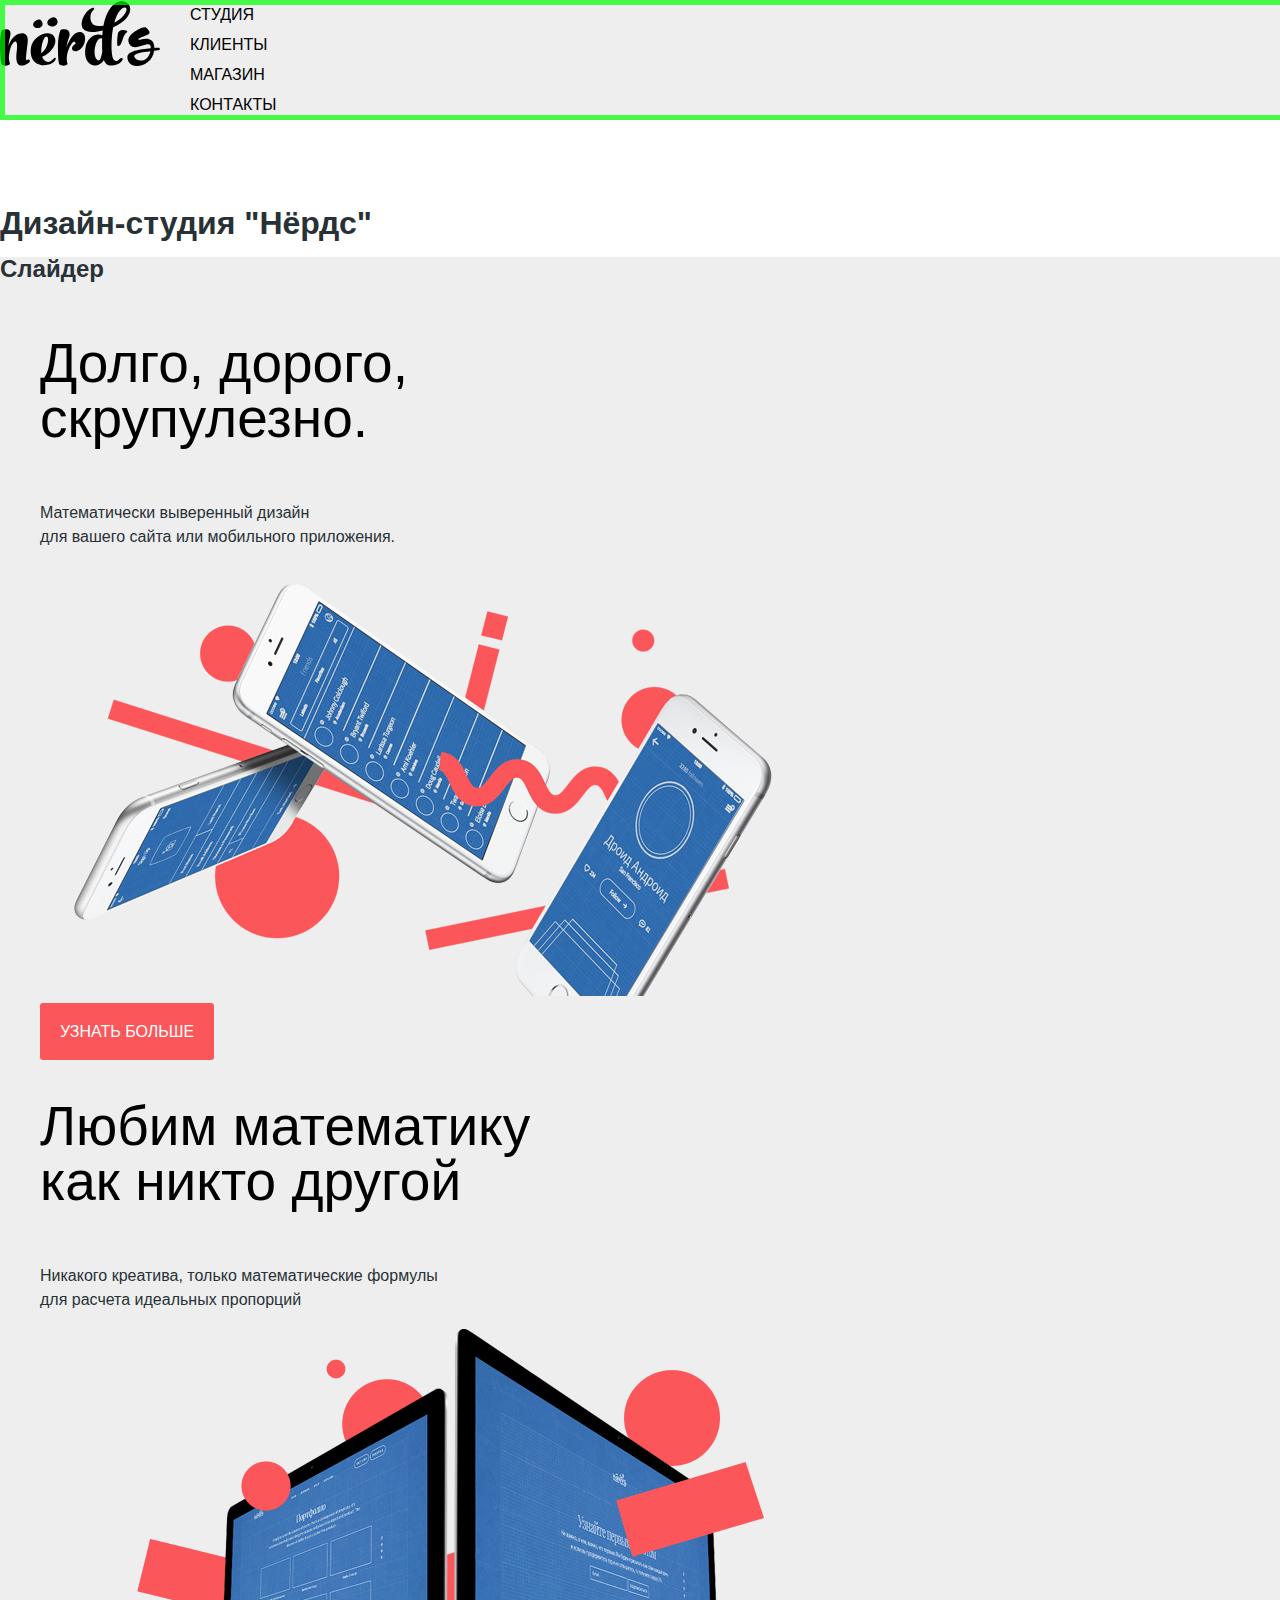
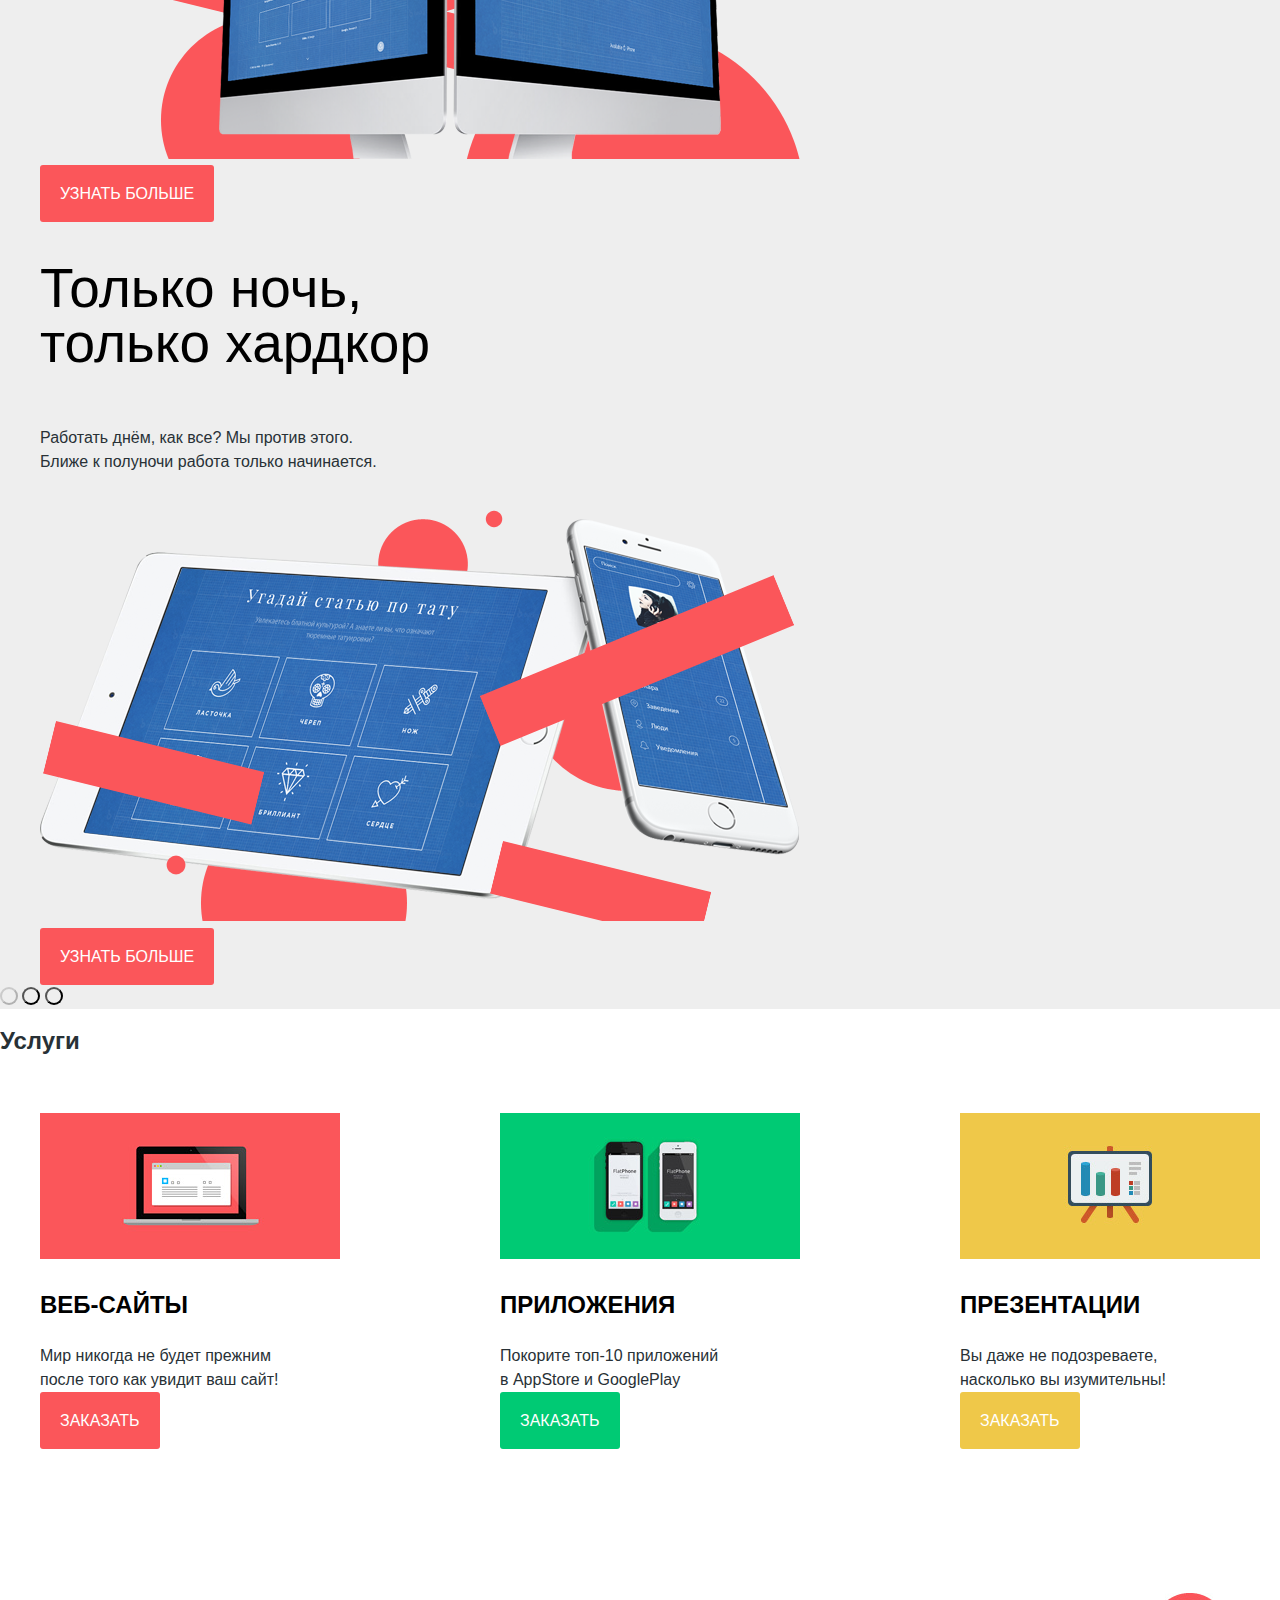
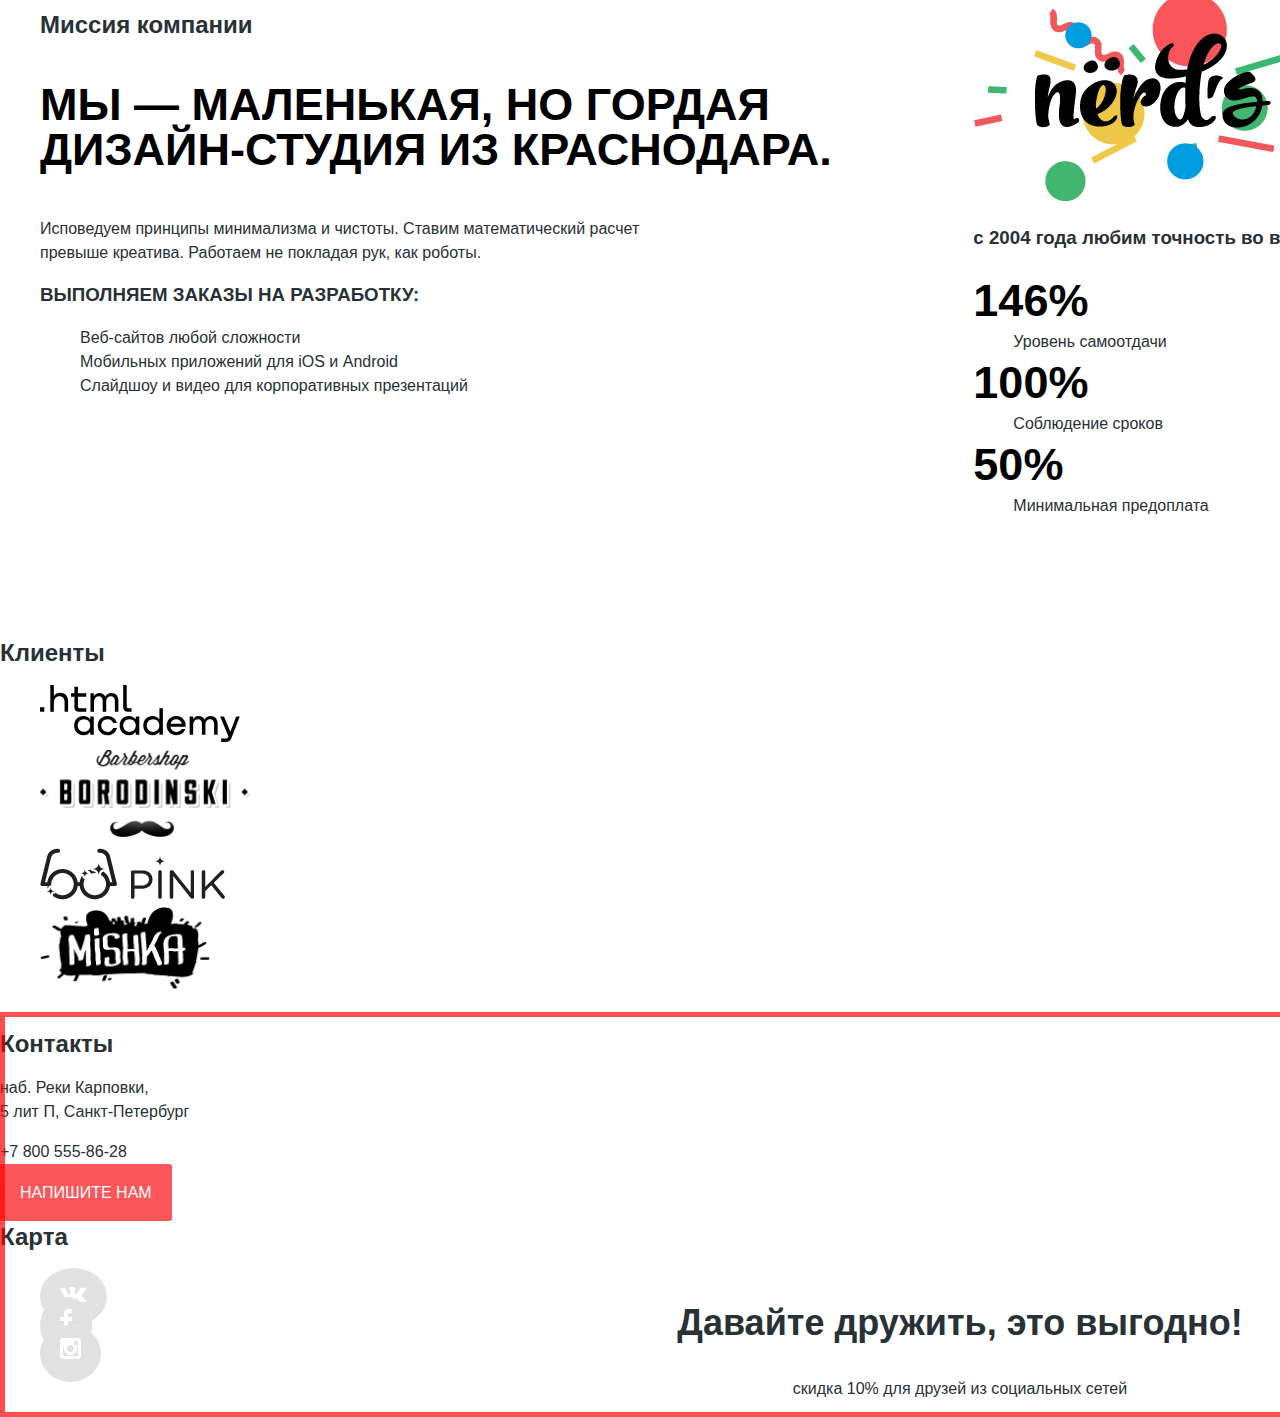
==== commit bf7501dc: "Базовая раскладка на гридах" ====
--- a/index.html
+++ b/index.html
@@ -4,10 +4,11 @@
 <head>
   <meta charset="utf-8">
   <title>HTML Academy: Нёрдс</title>
+ 
   <link rel="stysheet" href="https://fonts.googleapis.com/css2?family=Roboto:wght@400;500;700&display=swap">
   <link href="normalize.css" rel="stylesheet">
   <link href="css/style.css" rel="stylesheet">
-  <link rel="icon" href="favicon.ico">
+   <link rel="icon" href="favicon.ico">
   <link rel="icon" href="favicon/icon.svg" type="image/svg+xml">
   <link rel="apple-touch-icon" href="favicon/180.png">
   <link rel="manifest" href="manifest.webmanifest">
@@ -89,6 +90,8 @@
       </ul>
     </section>
 
+    
+  <div class="index-columns">
     <section class="mission">
       <h2>
         Миссия компании
@@ -104,7 +107,8 @@
         <li class="order-item">Мобильных приложений для iOS и Android</li>
         <li class="order-item">Слайдшоу и видео для корпоративных презентаций</li>
       </ul>
-
+    </section>
+     <section class="statistics">
       <img src="img/nerds-illustration 1.png" width="360" height="208" alt="Иллюстрация Нёрдс">
       <h3>с 2004 года любим точность во всем:</h3>
       <dl class="benefit-list">
@@ -117,8 +121,9 @@
         <dt class="benefit-item">50%</dt>
         <dd class="benefit-description">Минимальная предоплата</dd>
       </dl>
-    </section>
-
+      </section>
+    </div>
+   
     <section class="clients">
       <h2>Клиенты</h2>
       <ul class="clients-list">
--- a/css/style.css
+++ b/css/style.css
@@ -27,80 +27,142 @@
 /*Variables*/
 
 :root {
-    --basic-black:#000000;
+    --basic-black: #000000;
     --light-black: #283136;
-    --basic-white:#FFFFFF;
-    --dark-grey:#888888;
+    --basic-white: #FFFFFF;
+    --dark-grey: #888888;
     --basic-grey: #C1C1C1;
-    --light-grey:#EEEEEE;
+    --light-grey: #EEEEEE;
     --basic-red: #FB565A;
     --red-hover: #E74246;
     --red-active: #D7373B;
-    --basic-green:#00CA74;
-    --green-hover:#00BC6C;
-    --green-active:#00AA62;
+    --basic-green: #00CA74;
+    --green-hover: #00BC6C;
+    --green-active: #00AA62;
     --basic-yellow: #EFC849;
-    --yellow-hover:#EAB534;
-    --yellow-active:#E5A722;
-}
+    --yellow-hover: #EAB534;
+    --yellow-active: #E5A722;
+}
+
 /*Global*/
-body {
-    min-width:1440px;
+.page-body {
+    min-width: 1440px;
     margin: 0;
     padding: 0;
-    font-family:"Roboto", Arial,sans-serif;
-    font-size:16px;
+    font-family: "Roboto", Arial, sans-serif;
+    font-size: 16px;
     line-height: 24px;
     font-weight: 400;
     color: var(--light-black);
     background-color: var(--basic-white);
+    min-height: 100%;
+    display: grid;
+    grid-template-rows: min-content 1fr min-content;
+    align-content: start;
 }
 
 a {
     text-decoration: none;
-  }
-  
+}
+
 img {
     max-width: 100%;
     height: auto;
+}
+/*Grid*/
+
+.page {
+    height: 100%;
+}
+
+
+/* Main header */
+
+.main-header {
+    margin-bottom: 70px;
+    outline: 5px solid rgba(0, 255, 0, 0.7);
+    outline-offset: -5px;
   }
 
 
+/* Main footer */
+
+.main-footer {
+  outline: 5px solid rgba(255, 0, 0, 0.7);
+  outline-offset: -5px;
+}
+
+.footer-social{
+    display:grid;
+    grid-template-columns: 1fr 1fr 1fr;
+}
+
+.footer-text {
+    grid-column: 2/4;
+}
+
+.footer-social h2{
+   display: none;
+}
+
+.social-list  {
+    list-style: none;
+}
 /*Main-navigation*/
 
- .main-navigation {
+.main-navigation {
+    display: grid;
+    grid-template-columns: 160px 1fr min-content;
+    column-gap: 30px;
     font-weight: 500;
     font-size: 16px;
     line-height: 30px;
     color: var(--basic-black);
-    background-color:var(--light-grey);
-    text-transform: uppercase;
-}  
+    background-color: var(--light-grey);
+    text-transform: uppercase;
+}
+
 .site-navigation {
     list-style: none;
+    margin: 0;
+    padding: 0;
 }
 
 .site-navigation a,
 .user-navigation a {
-   color:var(--basic-black);
+    color: var(--basic-black);
 }
 
 
 .site-navigation a:hover,
 .user-navigation a:hover {
-    color:var(--basic-red);
+    color: var(--basic-red);
 
 }
 
 .site-navigation a:active,
 .user-navigation a:active {
-    color:var(--basic-black);
+    color: var(--basic-black);
     opacity: 0.3;
 }
+
+.site-navigation-current {
+    text-decoration: underline;
+    text-decoration-color: var(--basic-red);
+}
+
+
+/* Container */
+
+.container {
+    width: 1440px;
+    margin: 0 auto;
+  }
+  
 
 /*Main-slider*/
 .main-slider {
-    background-color:var(--light-grey);
+    background-color: var(--light-grey);
 }
 
 .main-slider h3 {
@@ -112,30 +174,71 @@
 
 .slider-list {
     list-style: none;
-  }
-
+}
+
+/*Services*/
+
+.services {
+    margin-bottom: 80px;
+}
+
+.services-list {
+    display: grid;
+    grid-template-columns: 1fr 1fr 1fr;
+    column-gap: 20px;
+    list-style: none;
+    text-align: start;
+    margin: 0 10 px;
+    padding: 40px;
+  
+}
+
+
+.services-item h3 {
+    color: var(--basic-black);
+    font-weight: 700;
+    font-size: 24px;
+    line-height: 30px;
+    text-align: start;
+    text-transform: uppercase;
+}
+
+/*Index columns*/
+ 
+.index-columns {
+  display: grid;
+  grid-template-columns: 1fr 1fr 1fr;
+  gap: 40px;
+  margin-bottom: 70px;
+  padding: 40px;
+}
+
+.mission {
+    grid-column: 1/3;
+}
 
 /*Button*/
 .button {
-    font:inherit;
+    font: inherit;
     background-color: var(--basic-red);
-    color:var(--basic-white);
+    color: var(--basic-white);
     text-transform: uppercase;
     text-align: center;
     vertical-align: middle;
     border-radius: 3px;
     width: 240px;
     height: 50px;
- } 
+    padding: 20px;
+}
 
 .button:hover {
-  background-color:var(--red-hover);
+    background-color: var(--red-hover);
 }
 
 .button:active {
-   background-color: var(--red-active);
-   color:var(--basic-white);
-   opacity: 0.3;
+    background-color: var(--red-active);
+    color: var(--basic-white);
+    opacity: 0.3;
 }
 
 .services-button {
@@ -146,13 +249,13 @@
 .services-button.app {
     background-color: var(--basic-green);
 }
- 
+
 .services-button.app:hover {
     background-color: var(--green-hover);
 }
 
 .services-button.app:active {
-    background-color:var(--green-active);
+    background-color: var(--green-active);
 }
 
 .services-button.prs {
@@ -175,19 +278,7 @@
     border-radius: 50%;
 }
 
-.services-list{
-    list-style: none;
-    text-align: center
-}
-
-.services-item h3 {
-    color: var(--basic-black);
-    font-weight: 700;
-    font-size: 24px;
-    line-height: 30px;
-    text-align: center;
-    text-transform: uppercase;
-}
+
 
 .mission-description {
     color: var(--basic-black);
@@ -195,13 +286,14 @@
     font-size: 45px;
     line-height: 45px;
 }
-.mission  h3 {
+
+.mission h3 {
     font-weight: 700;
     text-transform: uppercase;
 }
 
 .order-list {
-    list-style:none;
+    list-style: none;
 }
 
 .benefit-item {
@@ -216,12 +308,12 @@
 }
 
 .clients-list {
-    list-style:none;
+    list-style: none;
 }
 
 .footer-phone {
     color: inherit;
-  }
+}
 
 
 
@@ -232,21 +324,160 @@
     height: 81px;
 }
 
-  .social-button:hover {
-    background: linear-gradient(0deg, #E74246, #E74246), #FFFFFF; ;
-  }
-
-  .social-button:active {
+.social-button:hover {
+    background: linear-gradient(0deg, #E74246, #E74246), #FFFFFF;
+    ;
+}
+
+.social-button:active {
     background: linear-gradient(0deg, #D7373B, #D7373B), #FFFFFF;
     box-shadow: inset 0px 3px 0px rgba(0, 1, 1, 0.1);
-  }
-
-  .footer-social h3 {
+}
+
+.footer-social h3 {
     font-weight: 700;
     font-size: 36px;
     line-height: 36px;
-  }
-
-  .footer-text {
+}
+
+.footer-text {
     text-align: center;
-  }+}
+
+.page-title {
+    font-size: 55px;
+    line-height: 55px;
+    font-weight: 500;
+    text-align: center;
+}
+
+.filter-button {
+    background-color: var(--light-grey);
+    color: var(--basic-black);
+    font-weight: 500;
+    font-size: 16px;
+    line-height: 18px;
+}
+
+.filter-button:hover {
+    background-color: #DFDFDF;
+}
+
+.filter-button:active {
+    background-color: #D5D5D5;
+    opacity: 0.3;
+}
+
+/*Filters*/
+
+.filter legend {
+    font-size: 18px;
+    font-weight: 700;
+    line-height: 30px;
+    width: 115px;
+    height: 30px;
+    text-transform: uppercase;
+    text-align: center;
+
+}
+
+.filter ul {
+    list-style: none;
+    line-height: 20px;
+}
+
+.filter-input-checkbox:hover+label,
+.filter-input-checkbox:focus+label {
+    color: var(--basic-black);
+}
+
+/*Catalog*/
+
+.catalog-list {
+    list-style: none;
+}
+
+.catalog-item {
+    background-color: var(--light-grey);
+}
+
+.catalog-item a {
+    color: var(--basic-black);
+    text-align: center;
+    text-transform: uppercase;
+}
+
+.catalog-item h3 {
+    font-weight: 700;
+    font-size: 18px;
+    line-height: 30px;
+}
+
+/*Pagination*/
+
+.pagination-list {
+    list-style: none;
+}
+
+.pagination-item a {
+    color: var(--basic-black);
+    background-color: var(--light-grey);
+    border-radius: 3px;
+}
+
+.pagination-item a:hover,
+.pagination-item a:focus,
+.pagination-item a:active {
+    background-color: var(--dark-grey);
+}
+
+.pagination-item-current a,
+.pagination-item-current a:hover,
+.pagination-item-current a:focus,
+.pagination-item-current a:active {
+    color: var(--basic-black);
+    background-color: var(--basic-white);
+    border: 3px solid #DBDBDB;
+    ;
+}
+
+/* Grid for pages */
+
+.page-catalog {
+    display: grid;
+    grid-template-columns: 260px 1fr;
+    align-content: start;
+}
+
+.page-catalog .page-title {
+    grid-column: 1 / -1;
+    background-color: var(--light-grey);
+    margin-top:0;
+    padding-bottom: 40px;
+    font-weight: 500;
+    font-size: 55px;
+    line-height: 55px;
+}
+
+.page-catalog .sort {
+    grid-column: 2/ 3;
+    padding: 0;
+    margin: 0;
+}
+
+  
+.sort-list {
+    display:grid;
+    grid-template-columns: repeat(5, 1fr);
+    list-style: none;
+}
+
+.catalog {
+    grid-column: 2 / 3;
+    margin-left: 60px;
+    padding-top: 0px;
+}
+
+.page-catalog .filters {
+    grid-column: 1 / 2;
+}